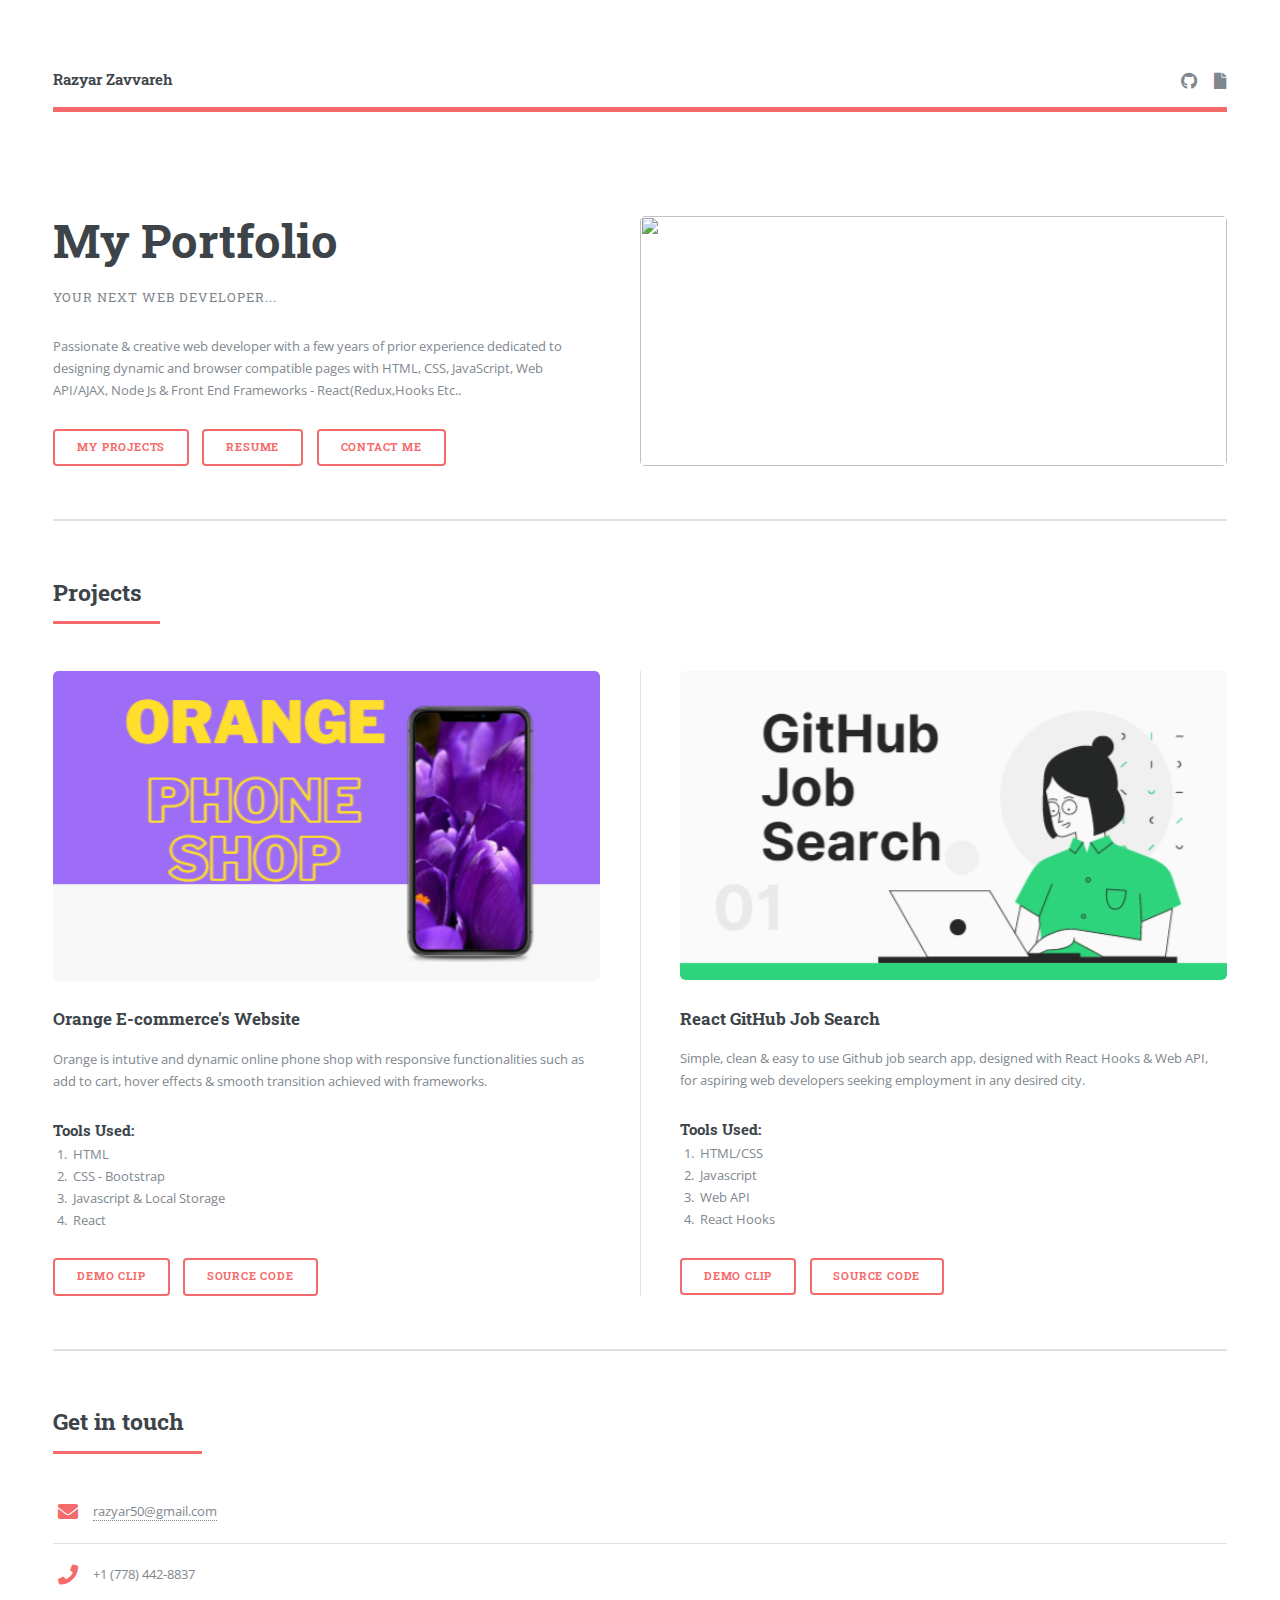
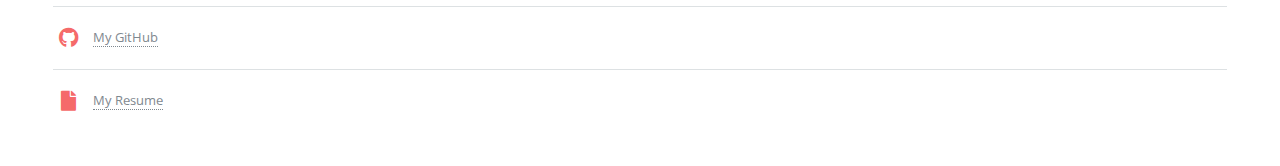
==== index.html @ b4cad807 "Add files via upload" ====
<!DOCTYPE HTML>
<!--
	Editorial by HTML5 UP
	html5up.net | @ajlkn
	Free for personal and commercial use under the CCA 3.0 license (html5up.net/license)
	<meta charset="utf-8" />
	<meta name="viewport" content="width=device-width, initial-scale=1, user-scalable=no" />
-->
<html>
<head>
  <title>My Portfolio</title>
  <link rel="stylesheet" href="assets/css/main.css" />
</head>
<body class="is-preload">
<!-- Wrapper -->
  <div id="wrapper">
<!-- Main -->
  <div id="main">
  <div class="inner">
<!-- Header -->
    <header id="header">
	<a href="index.html" class="logo"><strong>Razyar Zavvareh</strong></a>
	  <ul class="icons">
	    <li><a href="https://github.com/razyarz?tab=repositories" class="icon brands fa-github"><span class="label">GitHub</span></a></li>
	     <li><a href="#" class="icon solid fa-file"><span class="label">GitHub</span></a></li>
	  </ul>
	</header>
<!-- Banner -->
<section id="banner">
  <div class="content">
    <header>
	<h1>My Portfolio</h1>
	<p>Your Next Web Developer...</p>
	</header>
	<p>Passionate & creative web developer with a few years of prior experience dedicated to designing dynamic and browser compatible pages with HTML, CSS, JavaScript, Web API/AJAX, Node Js & Front End Frameworks - React(Redux,Hooks Etc..</p>
	<ul class="actions">
	  <li><a href="#myprojects" class="button big">My Projects</a>
	  <li><a href="#" class="button big">Resume</a>
	  </li>
	  <li><a href="#contactme" class="button big">Contact Me</a>
	</ul>
	</div>
	  <span class="image object">
		<img src="https://images.unsplash.com/photo-1585247226801-bc613c441316?ixid=MXwxMjA3fDB8MHxzZWFyY2h8MTJ8fHdlYiUyMGRldmVsb3BtZW50fGVufDB8fDB8&ixlib=rb-1.2.1&auto=format&fit=crop&w=800&q=60" alt="" />
	  </span>
</section>

<!-- Section -->
<section>
  <header class="major">
    <h2 id="myprojects">Projects</h2>
  </header>
  <div class="posts">

	 <article>
		<a href="#" class="image"><img src="images/ea.png" alt="" /></a>
		<h3>Orange E-commerce's Website</h3>
	  <p>Orange is intutive and dynamic online phone shop with responsive functionalities such as add to cart, hover effects & smooth transition achieved with frameworks.</p>
	  <h4 class="toolH4">Tools Used:</h4>
	  <ol class="toolsused">
	  	<li>HTML</li>
	  	<li>CSS - Bootstrap</li>
	  	<li>Javascript & Local Storage</li>
	  	<li>React</li>
	  </ol>
	  <ul class="actions">
	    <li><a href="video1.html" class="button">Demo Clip</a></li>
	     <li><a href="https://github.com/razyarz/Orange-Phone-Shop.git" class="button">Source Code</a></li>
	  </ul>

      </article>	
    <article>
	  <a href="#" class="image"><img src="images/sct.png" alt="" /></a>
	  <h3>React GitHub Job Search</h3>
	  <p>Simple, clean & easy to use Github job search app, designed with React Hooks & Web API, for aspiring web developers seeking employment in any desired city.</p>
	  <h4 class="toolH4">Tools Used:</h4>
	  <ol class="toolsused">
	  	<li>HTML/CSS</li>
	  	<li>Javascript</li>
	  	<li>Web API</li>
	  	<li>React Hooks</li>

	  </ol>
	  <ul class="actions">
	    <li><a href="video2.html" class="button">Demo Clip</a></li>
	    <li><a href="https://github.com/razyarz/React-Job-Search.git" class="button">Source Code</a></li>
	    
	  </ul>
   </article>
                 
	  </div>
</section>

	    		<!-- Section -->
<section>
  <header class="major">
    <h2>Get in touch</h2>
  </header>
  <ul id="contactme" class="contact">
    <li class="icon solid fa-envelope"><a href="#">razyar50@gmail.com</a></li>
   <li class="icon solid fa-phone">+1 (778) 442-8837
   <li class="icon brands fa-github"><a href="https://github.com/razyarz?tab=repositories">My GitHub</a></li>
   <li class="icon solid fa-file"><a href="#">My Resume</a></li>

  </ul>
</section>

  </div>
</div>


<!-- Scripts -->
<script src="assets/js/jquery.min.js"></script>
<script src="assets/js/browser.min.js"></script>
<script src="assets/js/breakpoints.min.js"></script>
<script src="assets/js/util.js"></script>
<script src="assets/js/main.js"></script>

  </body>
</html>
---- assets/css/main.css ----
@import url(fontawesome-all.min.css);
@import url("https://fonts.googleapis.com/css?family=Open+Sans:400,600,400italic,600italic|Roboto+Slab:400,700");
/*
	Editorial by HTML5 UP
	html5up.net | @ajlkn
	Free for personal and commercial use under the CCA 3.0 license (html5up.net/license)
*/
html, body, div, span, applet, object,
iframe, h1, h2, h3, h4, h5, h6, p, blockquote,
pre, a, abbr, acronym, address, big, cite,
code, del, dfn, em, img, ins, kbd, q, s, samp,
small, strike, strong, sub, sup, tt, var, b,
u, i, center, dl, dt, dd, ol, ul, li, fieldset,
form, label, legend, table, caption, tbody,
tfoot, thead, tr, th, td, article, aside,
canvas, details, embed, figure, figcaption,
footer, header, hgroup, menu, nav, output, ruby,
section, summary, time, mark, audio, video {
  margin: 0;
  padding: 0;
  border: 0;
  font-size: 100%;
  font: inherit;
  vertical-align: baseline; }

article, aside, details, figcaption, figure,
footer, header, hgroup, menu, nav, section {
  display: block; }

body {
  line-height: 1; }

ol, ul {
  list-style: none; }

blockquote, q {
  quotes: none; }
  blockquote:before, blockquote:after, q:before, q:after {
    content: '';
    content: none; }

table {
  border-collapse: collapse;
  border-spacing: 0; }

body {
  -webkit-text-size-adjust: none; }

mark {
  background-color: transparent;
  color: inherit; }

input::-moz-focus-inner {
  border: 0;
  padding: 0; }

input, select, textarea {
  -moz-appearance: none;
  -webkit-appearance: none;
  -ms-appearance: none;
  appearance: none; }

/* Basic */
@-ms-viewport {
  width: device-width; }

body {
  -ms-overflow-style: scrollbar; }

@media screen and (max-width: 480px) {
  html, body {
    min-width: 320px; } }

html {
  box-sizing: border-box; }

*, *:before, *:after {
  box-sizing: inherit; }

body {
  background: #ffffff; }
  body.is-preload *, body.is-preload *:before, body.is-preload *:after, body.is-resizing *, body.is-resizing *:before, body.is-resizing *:after {
    -moz-animation: none !important;
    -webkit-animation: none !important;
    -ms-animation: none !important;
    animation: none !important;
    -moz-transition: none !important;
    -webkit-transition: none !important;
    -ms-transition: none !important;
    transition: none !important; }

/* Type */
body, input, select, textarea {
  color: #7f888f;
  font-family: "Open Sans", sans-serif;
  font-size: 13pt;
  font-weight: 400;
  line-height: 1.65; }
  @media screen and (max-width: 1680px) {
    body, input, select, textarea {
      font-size: 11pt; } }
  @media screen and (max-width: 1280px) {
    body, input, select, textarea {
      font-size: 10pt; } }
  @media screen and (max-width: 360px) {
    body, input, select, textarea {
      font-size: 9pt; } }

a {
  -moz-transition: color 0.2s ease-in-out, border-bottom-color 0.2s ease-in-out;
  -webkit-transition: color 0.2s ease-in-out, border-bottom-color 0.2s ease-in-out;
  -ms-transition: color 0.2s ease-in-out, border-bottom-color 0.2s ease-in-out;
  transition: color 0.2s ease-in-out, border-bottom-color 0.2s ease-in-out;
  border-bottom: dotted 1px;
  color: #f56a6a;
  text-decoration: none; }
  a:hover {
    border-bottom-color: #f56a6a;
    color: #f56a6a !important; }
    a:hover strong {
      color: inherit; }

strong, b {
  color: #3d4449;
  font-weight: 600; }

em, i {
  font-style: italic; }

p {
  margin: 0 0 2em 0; }

h1, h2, h3, h4, h5, h6 {
  color: #3d4449;
  font-family: "Roboto Slab", serif;
  font-weight: 700;
  line-height: 1.5;
  margin: 0 0 1em 0; }
  h1 a, h2 a, h3 a, h4 a, h5 a, h6 a {
    color: inherit;
    text-decoration: none;
    border-bottom: 0; }

h1 {
  font-size: 4em;
  margin: 0 0 0.5em 0;
  line-height: 1.3; }

h2 {
  font-size: 1.75em; }

h3 {
  font-size: 1.25em; }

h4 {
  font-size: 1.1em; }

h5 {
  font-size: 0.9em; }

h6 {
  font-size: 0.7em; }

@media screen and (max-width: 1680px) {
  h1 {
    font-size: 3.5em; } }

@media screen and (max-width: 980px) {
  h1 {
    font-size: 3.25em; } }

@media screen and (max-width: 736px) {
  h1 {
    font-size: 2em;
    line-height: 1.4; }
  h2 {
    font-size: 1.5em; } }

sub {
  font-size: 0.8em;
  position: relative;
  top: 0.5em; }

sup {
  font-size: 0.8em;
  position: relative;
  top: -0.5em; }

blockquote {
  border-left: solid 3px rgba(210, 215, 217, 0.75);
  font-style: italic;
  margin: 0 0 2em 0;
  padding: 0.5em 0 0.5em 2em; }

code {
  background: rgba(230, 235, 237, 0.25);
  border-radius: 0.375em;
  border: solid 1px rgba(210, 215, 217, 0.75);
  font-family: "Courier New", monospace;
  font-size: 0.9em;
  margin: 0 0.25em;
  padding: 0.25em 0.65em; }

pre {
  -webkit-overflow-scrolling: touch;
  font-family: "Courier New", monospace;
  font-size: 0.9em;
  margin: 0 0 2em 0; }
  pre code {
    display: block;
    line-height: 1.75;
    padding: 1em 1.5em;
    overflow-x: auto; }

hr {
  border: 0;
  border-bottom: solid 1px rgba(210, 215, 217, 0.75);
  margin: 2em 0; }
  hr.major {
    margin: 3em 0; }

.align-left {
  text-align: left; }

.align-center {
  text-align: center; }

.align-right {
  text-align: right; }

/* Row */
.row {
  display: flex;
  flex-wrap: wrap;
  box-sizing: border-box;
  align-items: stretch; }
  .row > * {
    box-sizing: border-box; }
  .row.gtr-uniform > * > :last-child {
    margin-bottom: 0; }
  .row.aln-left {
    justify-content: flex-start; }
  .row.aln-center {
    justify-content: center; }
  .row.aln-right {
    justify-content: flex-end; }
  .row.aln-top {
    align-items: flex-start; }
  .row.aln-middle {
    align-items: center; }
  .row.aln-bottom {
    align-items: flex-end; }
  .row > .imp {
    order: -1; }
  .row > .col-1 {
    width: 8.33333%; }
  .row > .off-1 {
    margin-left: 8.33333%; }
  .row > .col-2 {
    width: 16.66667%; }
  .row > .off-2 {
    margin-left: 16.66667%; }
  .row > .col-3 {
    width: 25%; }
  .row > .off-3 {
    margin-left: 25%; }
  .row > .col-4 {
    width: 33.33333%; }
  .row > .off-4 {
    margin-left: 33.33333%; }
  .row > .col-5 {
    width: 41.66667%; }
  .row > .off-5 {
    margin-left: 41.66667%; }
  .row > .col-6 {
    width: 50%; }
  .row > .off-6 {
    margin-left: 50%; }
  .row > .col-7 {
    width: 58.33333%; }
  .row > .off-7 {
    margin-left: 58.33333%; }
  .row > .col-8 {
    width: 66.66667%; }
  .row > .off-8 {
    margin-left: 66.66667%; }
  .row > .col-9 {
    width: 75%; }
  .row > .off-9 {
    margin-left: 75%; }
  .row > .col-10 {
    width: 83.33333%; }
  .row > .off-10 {
    margin-left: 83.33333%; }
  .row > .col-11 {
    width: 91.66667%; }
  .row > .off-11 {
    margin-left: 91.66667%; }
  .row > .col-12 {
    width: 100%; }
  .row > .off-12 {
    margin-left: 100%; }
  .row.gtr-0 {
    margin-top: 0;
    margin-left: 0em; }
    .row.gtr-0 > * {
      padding: 0 0 0 0em; }
    .row.gtr-0.gtr-uniform {
      margin-top: 0em; }
      .row.gtr-0.gtr-uniform > * {
        padding-top: 0em; }
  .row.gtr-25 {
    margin-top: 0;
    margin-left: -0.375em; }
    .row.gtr-25 > * {
      padding: 0 0 0 0.375em; }
    .row.gtr-25.gtr-uniform {
      margin-top: -0.375em; }
      .row.gtr-25.gtr-uniform > * {
        padding-top: 0.375em; }
  .row.gtr-50 {
    margin-top: 0;
    margin-left: -0.75em; }
    .row.gtr-50 > * {
      padding: 0 0 0 0.75em; }
    .row.gtr-50.gtr-uniform {
      margin-top: -0.75em; }
      .row.gtr-50.gtr-uniform > * {
        padding-top: 0.75em; }
  .row {
    margin-top: 0;
    margin-left: -1.5em; }
    .row > * {
      padding: 0 0 0 1.5em; }
    .row.gtr-uniform {
      margin-top: -1.5em; }
      .row.gtr-uniform > * {
        padding-top: 1.5em; }
  .row.gtr-150 {
    margin-top: 0;
    margin-left: -2.25em; }
    .row.gtr-150 > * {
      padding: 0 0 0 2.25em; }
    .row.gtr-150.gtr-uniform {
      margin-top: -2.25em; }
      .row.gtr-150.gtr-uniform > * {
        padding-top: 2.25em; }
  .row.gtr-200 {
    margin-top: 0;
    margin-left: -3em; }
    .row.gtr-200 > * {
      padding: 0 0 0 3em; }
    .row.gtr-200.gtr-uniform {
      margin-top: -3em; }
      .row.gtr-200.gtr-uniform > * {
        padding-top: 3em; }
  @media screen and (max-width: 1680px) {
    .row {
      display: flex;
      flex-wrap: wrap;
      box-sizing: border-box;
      align-items: stretch; }
      .row > * {
        box-sizing: border-box; }
      .row.gtr-uniform > * > :last-child {
        margin-bottom: 0; }
      .row.aln-left {
        justify-content: flex-start; }
      .row.aln-center {
        justify-content: center; }
      .row.aln-right {
        justify-content: flex-end; }
      .row.aln-top {
        align-items: flex-start; }
      .row.aln-middle {
        align-items: center; }
      .row.aln-bottom {
        align-items: flex-end; }
      .row > .imp-xlarge {
        order: -1; }
      .row > .col-1-xlarge {
        width: 8.33333%; }
      .row > .off-1-xlarge {
        margin-left: 8.33333%; }
      .row > .col-2-xlarge {
        width: 16.66667%; }
      .row > .off-2-xlarge {
        margin-left: 16.66667%; }
      .row > .col-3-xlarge {
        width: 25%; }
      .row > .off-3-xlarge {
        margin-left: 25%; }
      .row > .col-4-xlarge {
        width: 33.33333%; }
      .row > .off-4-xlarge {
        margin-left: 33.33333%; }
      .row > .col-5-xlarge {
        width: 41.66667%; }
      .row > .off-5-xlarge {
        margin-left: 41.66667%; }
      .row > .col-6-xlarge {
        width: 50%; }
      .row > .off-6-xlarge {
        margin-left: 50%; }
      .row > .col-7-xlarge {
        width: 58.33333%; }
      .row > .off-7-xlarge {
        margin-left: 58.33333%; }
      .row > .col-8-xlarge {
        width: 66.66667%; }
      .row > .off-8-xlarge {
        margin-left: 66.66667%; }
      .row > .col-9-xlarge {
        width: 75%; }
      .row > .off-9-xlarge {
        margin-left: 75%; }
      .row > .col-10-xlarge {
        width: 83.33333%; }
      .row > .off-10-xlarge {
        margin-left: 83.33333%; }
      .row > .col-11-xlarge {
        width: 91.66667%; }
      .row > .off-11-xlarge {
        margin-left: 91.66667%; }
      .row > .col-12-xlarge {
        width: 100%; }
      .row > .off-12-xlarge {
        margin-left: 100%; }
      .row.gtr-0 {
        margin-top: 0;
        margin-left: 0em; }
        .row.gtr-0 > * {
          padding: 0 0 0 0em; }
        .row.gtr-0.gtr-uniform {
          margin-top: 0em; }
          .row.gtr-0.gtr-uniform > * {
            padding-top: 0em; }
      .row.gtr-25 {
        margin-top: 0;
        margin-left: -0.375em; }
        .row.gtr-25 > * {
          padding: 0 0 0 0.375em; }
        .row.gtr-25.gtr-uniform {
          margin-top: -0.375em; }
          .row.gtr-25.gtr-uniform > * {
            padding-top: 0.375em; }
      .row.gtr-50 {
        margin-top: 0;
        margin-left: -0.75em; }
        .row.gtr-50 > * {
          padding: 0 0 0 0.75em; }
        .row.gtr-50.gtr-uniform {
          margin-top: -0.75em; }
          .row.gtr-50.gtr-uniform > * {
            padding-top: 0.75em; }
      .row {
        margin-top: 0;
        margin-left: -1.5em; }
        .row > * {
          padding: 0 0 0 1.5em; }
        .row.gtr-uniform {
          margin-top: -1.5em; }
          .row.gtr-uniform > * {
            padding-top: 1.5em; }
      .row.gtr-150 {
        margin-top: 0;
        margin-left: -2.25em; }
        .row.gtr-150 > * {
          padding: 0 0 0 2.25em; }
        .row.gtr-150.gtr-uniform {
          margin-top: -2.25em; }
          .row.gtr-150.gtr-uniform > * {
            padding-top: 2.25em; }
      .row.gtr-200 {
        margin-top: 0;
        margin-left: -3em; }
        .row.gtr-200 > * {
          padding: 0 0 0 3em; }
        .row.gtr-200.gtr-uniform {
          margin-top: -3em; }
          .row.gtr-200.gtr-uniform > * {
            padding-top: 3em; } }
  @media screen and (max-width: 1280px) {
    .row {
      display: flex;
      flex-wrap: wrap;
      box-sizing: border-box;
      align-items: stretch; }
      .row > * {
        box-sizing: border-box; }
      .row.gtr-uniform > * > :last-child {
        margin-bottom: 0; }
      .row.aln-left {
        justify-content: flex-start; }
      .row.aln-center {
        justify-content: center; }
      .row.aln-right {
        justify-content: flex-end; }
      .row.aln-top {
        align-items: flex-start; }
      .row.aln-middle {
        align-items: center; }
      .row.aln-bottom {
        align-items: flex-end; }
      .row > .imp-large {
        order: -1; }
      .row > .col-1-large {
        width: 8.33333%; }
      .row > .off-1-large {
        margin-left: 8.33333%; }
      .row > .col-2-large {
        width: 16.66667%; }
      .row > .off-2-large {
        margin-left: 16.66667%; }
      .row > .col-3-large {
        width: 25%; }
      .row > .off-3-large {
        margin-left: 25%; }
      .row > .col-4-large {
        width: 33.33333%; }
      .row > .off-4-large {
        margin-left: 33.33333%; }
      .row > .col-5-large {
        width: 41.66667%; }
      .row > .off-5-large {
        margin-left: 41.66667%; }
      .row > .col-6-large {
        width: 50%; }
      .row > .off-6-large {
        margin-left: 50%; }
      .row > .col-7-large {
        width: 58.33333%; }
      .row > .off-7-large {
        margin-left: 58.33333%; }
      .row > .col-8-large {
        width: 66.66667%; }
      .row > .off-8-large {
        margin-left: 66.66667%; }
      .row > .col-9-large {
        width: 75%; }
      .row > .off-9-large {
        margin-left: 75%; }
      .row > .col-10-large {
        width: 83.33333%; }
      .row > .off-10-large {
        margin-left: 83.33333%; }
      .row > .col-11-large {
        width: 91.66667%; }
      .row > .off-11-large {
        margin-left: 91.66667%; }
      .row > .col-12-large {
        width: 100%; }
      .row > .off-12-large {
        margin-left: 100%; }
      .row.gtr-0 {
        margin-top: 0;
        margin-left: 0em; }
        .row.gtr-0 > * {
          padding: 0 0 0 0em; }
        .row.gtr-0.gtr-uniform {
          margin-top: 0em; }
          .row.gtr-0.gtr-uniform > * {
            padding-top: 0em; }
      .row.gtr-25 {
        margin-top: 0;
        margin-left: -0.375em; }
        .row.gtr-25 > * {
          padding: 0 0 0 0.375em; }
        .row.gtr-25.gtr-uniform {
          margin-top: -0.375em; }
          .row.gtr-25.gtr-uniform > * {
            padding-top: 0.375em; }
      .row.gtr-50 {
        margin-top: 0;
        margin-left: -0.75em; }
        .row.gtr-50 > * {
          padding: 0 0 0 0.75em; }
        .row.gtr-50.gtr-uniform {
          margin-top: -0.75em; }
          .row.gtr-50.gtr-uniform > * {
            padding-top: 0.75em; }
      .row {
        margin-top: 0;
        margin-left: -1.5em; }
        .row > * {
          padding: 0 0 0 1.5em; }
        .row.gtr-uniform {
          margin-top: -1.5em; }
          .row.gtr-uniform > * {
            padding-top: 1.5em; }
      .row.gtr-150 {
        margin-top: 0;
        margin-left: -2.25em; }
        .row.gtr-150 > * {
          padding: 0 0 0 2.25em; }
        .row.gtr-150.gtr-uniform {
          margin-top: -2.25em; }
          .row.gtr-150.gtr-uniform > * {
            padding-top: 2.25em; }
      .row.gtr-200 {
        margin-top: 0;
        margin-left: -3em; }
        .row.gtr-200 > * {
          padding: 0 0 0 3em; }
        .row.gtr-200.gtr-uniform {
          margin-top: -3em; }
          .row.gtr-200.gtr-uniform > * {
            padding-top: 3em; } }
  @media screen and (max-width: 980px) {
    .row {
      display: flex;
      flex-wrap: wrap;
      box-sizing: border-box;
      align-items: stretch; }
      .row > * {
        box-sizing: border-box; }
      .row.gtr-uniform > * > :last-child {
        margin-bottom: 0; }
      .row.aln-left {
        justify-content: flex-start; }
      .row.aln-center {
        justify-content: center; }
      .row.aln-right {
        justify-content: flex-end; }
      .row.aln-top {
        align-items: flex-start; }
      .row.aln-middle {
        align-items: center; }
      .row.aln-bottom {
        align-items: flex-end; }
      .row > .imp-medium {
        order: -1; }
      .row > .col-1-medium {
        width: 8.33333%; }
      .row > .off-1-medium {
        margin-left: 8.33333%; }
      .row > .col-2-medium {
        width: 16.66667%; }
      .row > .off-2-medium {
        margin-left: 16.66667%; }
      .row > .col-3-medium {
        width: 25%; }
      .row > .off-3-medium {
        margin-left: 25%; }
      .row > .col-4-medium {
        width: 33.33333%; }
      .row > .off-4-medium {
        margin-left: 33.33333%; }
      .row > .col-5-medium {
        width: 41.66667%; }
      .row > .off-5-medium {
        margin-left: 41.66667%; }
      .row > .col-6-medium {
        width: 50%; }
      .row > .off-6-medium {
        margin-left: 50%; }
      .row > .col-7-medium {
        width: 58.33333%; }
      .row > .off-7-medium {
        margin-left: 58.33333%; }
      .row > .col-8-medium {
        width: 66.66667%; }
      .row > .off-8-medium {
        margin-left: 66.66667%; }
      .row > .col-9-medium {
        width: 75%; }
      .row > .off-9-medium {
        margin-left: 75%; }
      .row > .col-10-medium {
        width: 83.33333%; }
      .row > .off-10-medium {
        margin-left: 83.33333%; }
      .row > .col-11-medium {
        width: 91.66667%; }
      .row > .off-11-medium {
        margin-left: 91.66667%; }
      .row > .col-12-medium {
        width: 100%; }
      .row > .off-12-medium {
        margin-left: 100%; }
      .row.gtr-0 {
        margin-top: 0;
        margin-left: 0em; }
        .row.gtr-0 > * {
          padding: 0 0 0 0em; }
        .row.gtr-0.gtr-uniform {
          margin-top: 0em; }
          .row.gtr-0.gtr-uniform > * {
            padding-top: 0em; }
      .row.gtr-25 {
        margin-top: 0;
        margin-left: -0.375em; }
        .row.gtr-25 > * {
          padding: 0 0 0 0.375em; }
        .row.gtr-25.gtr-uniform {
          margin-top: -0.375em; }
          .row.gtr-25.gtr-uniform > * {
            padding-top: 0.375em; }
      .row.gtr-50 {
        margin-top: 0;
        margin-left: -0.75em; }
        .row.gtr-50 > * {
          padding: 0 0 0 0.75em; }
        .row.gtr-50.gtr-uniform {
          margin-top: -0.75em; }
          .row.gtr-50.gtr-uniform > * {
            padding-top: 0.75em; }
      .row {
        margin-top: 0;
        margin-left: -1.5em; }
        .row > * {
          padding: 0 0 0 1.5em; }
        .row.gtr-uniform {
          margin-top: -1.5em; }
          .row.gtr-uniform > * {
            padding-top: 1.5em; }
      .row.gtr-150 {
        margin-top: 0;
        margin-left: -2.25em; }
        .row.gtr-150 > * {
          padding: 0 0 0 2.25em; }
        .row.gtr-150.gtr-uniform {
          margin-top: -2.25em; }
          .row.gtr-150.gtr-uniform > * {
            padding-top: 2.25em; }
      .row.gtr-200 {
        margin-top: 0;
        margin-left: -3em; }
        .row.gtr-200 > * {
          padding: 0 0 0 3em; }
        .row.gtr-200.gtr-uniform {
          margin-top: -3em; }
          .row.gtr-200.gtr-uniform > * {
            padding-top: 3em; } }
  @media screen and (max-width: 736px) {
    .row {
      display: flex;
      flex-wrap: wrap;
      box-sizing: border-box;
      align-items: stretch; }
      .row > * {
        box-sizing: border-box; }
      .row.gtr-uniform > * > :last-child {
        margin-bottom: 0; }
      .row.aln-left {
        justify-content: flex-start; }
      .row.aln-center {
        justify-content: center; }
      .row.aln-right {
        justify-content: flex-end; }
      .row.aln-top {
        align-items: flex-start; }
      .row.aln-middle {
        align-items: center; }
      .row.aln-bottom {
        align-items: flex-end; }
      .row > .imp-small {
        order: -1; }
      .row > .col-1-small {
        width: 8.33333%; }
      .row > .off-1-small {
        margin-left: 8.33333%; }
      .row > .col-2-small {
        width: 16.66667%; }
      .row > .off-2-small {
        margin-left: 16.66667%; }
      .row > .col-3-small {
        width: 25%; }
      .row > .off-3-small {
        margin-left: 25%; }
      .row > .col-4-small {
        width: 33.33333%; }
      .row > .off-4-small {
        margin-left: 33.33333%; }
      .row > .col-5-small {
        width: 41.66667%; }
      .row > .off-5-small {
        margin-left: 41.66667%; }
      .row > .col-6-small {
        width: 50%; }
      .row > .off-6-small {
        margin-left: 50%; }
      .row > .col-7-small {
        width: 58.33333%; }
      .row > .off-7-small {
        margin-left: 58.33333%; }
      .row > .col-8-small {
        width: 66.66667%; }
      .row > .off-8-small {
        margin-left: 66.66667%; }
      .row > .col-9-small {
        width: 75%; }
      .row > .off-9-small {
        margin-left: 75%; }
      .row > .col-10-small {
        width: 83.33333%; }
      .row > .off-10-small {
        margin-left: 83.33333%; }
      .row > .col-11-small {
        width: 91.66667%; }
      .row > .off-11-small {
        margin-left: 91.66667%; }
      .row > .col-12-small {
        width: 100%; }
      .row > .off-12-small {
        margin-left: 100%; }
      .row.gtr-0 {
        margin-top: 0;
        margin-left: 0em; }
        .row.gtr-0 > * {
          padding: 0 0 0 0em; }
        .row.gtr-0.gtr-uniform {
          margin-top: 0em; }
          .row.gtr-0.gtr-uniform > * {
            padding-top: 0em; }
      .row.gtr-25 {
        margin-top: 0;
        margin-left: -0.375em; }
        .row.gtr-25 > * {
          padding: 0 0 0 0.375em; }
        .row.gtr-25.gtr-uniform {
          margin-top: -0.375em; }
          .row.gtr-25.gtr-uniform > * {
            padding-top: 0.375em; }
      .row.gtr-50 {
        margin-top: 0;
        margin-left: -0.75em; }
        .row.gtr-50 > * {
          padding: 0 0 0 0.75em; }
        .row.gtr-50.gtr-uniform {
          margin-top: -0.75em; }
          .row.gtr-50.gtr-uniform > * {
            padding-top: 0.75em; }
      .row {
        margin-top: 0;
        margin-left: -1.5em; }
        .row > * {
          padding: 0 0 0 1.5em; }
        .row.gtr-uniform {
          margin-top: -1.5em; }
          .row.gtr-uniform > * {
            padding-top: 1.5em; }
      .row.gtr-150 {
        margin-top: 0;
        margin-left: -2.25em; }
        .row.gtr-150 > * {
          padding: 0 0 0 2.25em; }
        .row.gtr-150.gtr-uniform {
          margin-top: -2.25em; }
          .row.gtr-150.gtr-uniform > * {
            padding-top: 2.25em; }
      .row.gtr-200 {
        margin-top: 0;
        margin-left: -3em; }
        .row.gtr-200 > * {
          padding: 0 0 0 3em; }
        .row.gtr-200.gtr-uniform {
          margin-top: -3em; }
          .row.gtr-200.gtr-uniform > * {
            padding-top: 3em; } }
  @media screen and (max-width: 480px) {
    .row {
      display: flex;
      flex-wrap: wrap;
      box-sizing: border-box;
      align-items: stretch; }
      .row > * {
        box-sizing: border-box; }
      .row.gtr-uniform > * > :last-child {
        margin-bottom: 0; }
      .row.aln-left {
        justify-content: flex-start; }
      .row.aln-center {
        justify-content: center; }
      .row.aln-right {
        justify-content: flex-end; }
      .row.aln-top {
        align-items: flex-start; }
      .row.aln-middle {
        align-items: center; }
      .row.aln-bottom {
        align-items: flex-end; }
      .row > .imp-xsmall {
        order: -1; }
      .row > .col-1-xsmall {
        width: 8.33333%; }
      .row > .off-1-xsmall {
        margin-left: 8.33333%; }
      .row > .col-2-xsmall {
        width: 16.66667%; }
      .row > .off-2-xsmall {
        margin-left: 16.66667%; }
      .row > .col-3-xsmall {
        width: 25%; }
      .row > .off-3-xsmall {
        margin-left: 25%; }
      .row > .col-4-xsmall {
        width: 33.33333%; }
      .row > .off-4-xsmall {
        margin-left: 33.33333%; }
      .row > .col-5-xsmall {
        width: 41.66667%; }
      .row > .off-5-xsmall {
        margin-left: 41.66667%; }
      .row > .col-6-xsmall {
        width: 50%; }
      .row > .off-6-xsmall {
        margin-left: 50%; }
      .row > .col-7-xsmall {
        width: 58.33333%; }
      .row > .off-7-xsmall {
        margin-left: 58.33333%; }
      .row > .col-8-xsmall {
        width: 66.66667%; }
      .row > .off-8-xsmall {
        margin-left: 66.66667%; }
      .row > .col-9-xsmall {
        width: 75%; }
      .row > .off-9-xsmall {
        margin-left: 75%; }
      .row > .col-10-xsmall {
        width: 83.33333%; }
      .row > .off-10-xsmall {
        margin-left: 83.33333%; }
      .row > .col-11-xsmall {
        width: 91.66667%; }
      .row > .off-11-xsmall {
        margin-left: 91.66667%; }
      .row > .col-12-xsmall {
        width: 100%; }
      .row > .off-12-xsmall {
        margin-left: 100%; }
      .row.gtr-0 {
        margin-top: 0;
        margin-left: 0em; }
        .row.gtr-0 > * {
          padding: 0 0 0 0em; }
        .row.gtr-0.gtr-uniform {
          margin-top: 0em; }
          .row.gtr-0.gtr-uniform > * {
            padding-top: 0em; }
      .row.gtr-25 {
        margin-top: 0;
        margin-left: -0.375em; }
        .row.gtr-25 > * {
          padding: 0 0 0 0.375em; }
        .row.gtr-25.gtr-uniform {
          margin-top: -0.375em; }
          .row.gtr-25.gtr-uniform > * {
            padding-top: 0.375em; }
      .row.gtr-50 {
        margin-top: 0;
        margin-left: -0.75em; }
        .row.gtr-50 > * {
          padding: 0 0 0 0.75em; }
        .row.gtr-50.gtr-uniform {
          margin-top: -0.75em; }
          .row.gtr-50.gtr-uniform > * {
            padding-top: 0.75em; }
      .row {
        margin-top: 0;
        margin-left: -1.5em; }
        .row > * {
          padding: 0 0 0 1.5em; }
        .row.gtr-uniform {
          margin-top: -1.5em; }
          .row.gtr-uniform > * {
            padding-top: 1.5em; }
      .row.gtr-150 {
        margin-top: 0;
        margin-left: -2.25em; }
        .row.gtr-150 > * {
          padding: 0 0 0 2.25em; }
        .row.gtr-150.gtr-uniform {
          margin-top: -2.25em; }
          .row.gtr-150.gtr-uniform > * {
            padding-top: 2.25em; }
      .row.gtr-200 {
        margin-top: 0;
        margin-left: -3em; }
        .row.gtr-200 > * {
          padding: 0 0 0 3em; }
        .row.gtr-200.gtr-uniform {
          margin-top: -3em; }
          .row.gtr-200.gtr-uniform > * {
            padding-top: 3em; } }

/* Section/Article */
section.special, article.special {
  text-align: center; }

header p {
  font-family: "Roboto Slab", serif;
  font-size: 1em;
  font-weight: 400;
  letter-spacing: 0.075em;
  margin-top: -0.5em;
  text-transform: uppercase; }

header.major > :last-child {
  border-bottom: solid 3px #f56a6a;
  display: inline-block;
  margin: 0 0 2em 0;
  padding: 0 0.75em 0.5em 0; }

header.main > :last-child {
  margin: 0 0 1em 0; }

/* Form */
form {
  margin: 0 0 2em 0; }

label {
  color: #3d4449;
  display: block;
  font-size: 0.9em;
  font-weight: 600;
  margin: 0 0 1em 0; }

input[type="text"],
input[type="password"],
input[type="email"],
input[type="tel"],
input[type="search"],
input[type="url"],
select,
textarea {
  -moz-appearance: none;
  -webkit-appearance: none;
  -ms-appearance: none;
  appearance: none;
  background: #ffffff;
  border-radius: 0.375em;
  border: none;
  border: solid 1px rgba(210, 215, 217, 0.75);
  color: inherit;
  display: block;
  outline: 0;
  padding: 0 1em;
  text-decoration: none;
  width: 100%; }
  input[type="text"]:invalid,
  input[type="password"]:invalid,
  input[type="email"]:invalid,
  input[type="tel"]:invalid,
  input[type="search"]:invalid,
  input[type="url"]:invalid,
  select:invalid,
  textarea:invalid {
    box-shadow: none; }
  input[type="text"]:focus,
  input[type="password"]:focus,
  input[type="email"]:focus,
  input[type="tel"]:focus,
  input[type="search"]:focus,
  input[type="url"]:focus,
  select:focus,
  textarea:focus {
    border-color: #f56a6a;
    box-shadow: 0 0 0 1px #f56a6a; }

select {
  background-image: url("data:image/svg+xml;charset=utf8,%3Csvg xmlns='http://www.w3.org/2000/svg' width='40' height='40' preserveAspectRatio='none' viewBox='0 0 40 40'%3E%3Cpath d='M9.4,12.3l10.4,10.4l10.4-10.4c0.2-0.2,0.5-0.4,0.9-0.4c0.3,0,0.6,0.1,0.9,0.4l3.3,3.3c0.2,0.2,0.4,0.5,0.4,0.9 c0,0.4-0.1,0.6-0.4,0.9L20.7,31.9c-0.2,0.2-0.5,0.4-0.9,0.4c-0.3,0-0.6-0.1-0.9-0.4L4.3,17.3c-0.2-0.2-0.4-0.5-0.4-0.9 c0-0.4,0.1-0.6,0.4-0.9l3.3-3.3c0.2-0.2,0.5-0.4,0.9-0.4S9.1,12.1,9.4,12.3z' fill='rgba(210, 215, 217, 0.75)' /%3E%3C/svg%3E");
  background-size: 1.25em;
  background-repeat: no-repeat;
  background-position: calc(100% - 1em) center;
  height: 2.75em;
  padding-right: 2.75em;
  text-overflow: ellipsis; }
  select option {
    color: #3d4449;
    background: #ffffff; }
  select:focus::-ms-value {
    background-color: transparent; }
  select::-ms-expand {
    display: none; }

input[type="text"],
input[type="password"],
input[type="email"],
input[type="tel"],
input[type="search"],
input[type="url"],
select {
  height: 2.75em; }

textarea {
  padding: 0.75em 1em; }

input[type="checkbox"],
input[type="radio"] {
  -moz-appearance: none;
  -webkit-appearance: none;
  -ms-appearance: none;
  appearance: none;
  display: block;
  float: left;
  margin-right: -2em;
  opacity: 0;
  width: 1em;
  z-index: -1; }
  input[type="checkbox"] + label,
  input[type="radio"] + label {
    text-decoration: none;
    color: #7f888f;
    cursor: pointer;
    display: inline-block;
    font-size: 1em;
    font-weight: 400;
    padding-left: 2.4em;
    padding-right: 0.75em;
    position: relative; }
    input[type="checkbox"] + label:before,
    input[type="radio"] + label:before {
      -moz-osx-font-smoothing: grayscale;
      -webkit-font-smoothing: antialiased;
      display: inline-block;
      font-style: normal;
      font-variant: normal;
      text-rendering: auto;
      line-height: 1;
      text-transform: none !important;
      font-family: 'Font Awesome 5 Free';
      font-weight: 900; }
    input[type="checkbox"] + label:before,
    input[type="radio"] + label:before {
      background: #ffffff;
      border-radius: 0.375em;
      border: solid 1px rgba(210, 215, 217, 0.75);
      content: '';
      display: inline-block;
      font-size: 0.8em;
      height: 2.0625em;
      left: 0;
      line-height: 2.0625em;
      position: absolute;
      text-align: center;
      top: 0;
      width: 2.0625em; }
  input[type="checkbox"]:checked + label:before,
  input[type="radio"]:checked + label:before {
    background: #3d4449;
    border-color: #3d4449;
    color: #ffffff;
    content: '\f00c'; }
  input[type="checkbox"]:focus + label:before,
  input[type="radio"]:focus + label:before {
    border-color: #f56a6a;
    box-shadow: 0 0 0 1px #f56a6a; }

input[type="checkbox"] + label:before {
  border-radius: 0.375em; }

input[type="radio"] + label:before {
  border-radius: 100%; }

::-webkit-input-placeholder {
  color: #9fa3a6 !important;
  opacity: 1.0; }

:-moz-placeholder {
  color: #9fa3a6 !important;
  opacity: 1.0; }

::-moz-placeholder {
  color: #9fa3a6 !important;
  opacity: 1.0; }

:-ms-input-placeholder {
  color: #9fa3a6 !important;
  opacity: 1.0; }

/* Box */
.box {
  border-radius: 0.375em;
  border: solid 1px rgba(210, 215, 217, 0.75);
  margin-bottom: 2em;
  padding: 1.5em; }
  .box > :last-child,
  .box > :last-child > :last-child,
  .box > :last-child > :last-child > :last-child {
    margin-bottom: 0; }
  .box.alt {
    border: 0;
    border-radius: 0;
    padding: 0; }

/* Icon */
.icon {
  text-decoration: none;
  border-bottom: none;
  position: relative; }
  .icon:before {
    -moz-osx-font-smoothing: grayscale;
    -webkit-font-smoothing: antialiased;
    display: inline-block;
    font-style: normal;
    font-variant: normal;
    text-rendering: auto;
    line-height: 1;
    text-transform: none !important;
    font-family: 'Font Awesome 5 Free';
    font-weight: 400; }
  .icon > .label {
    display: none; }
  .icon:before {
    line-height: inherit; }
  .icon.solid:before {
    font-weight: 900; }
  .icon.brands:before {
    font-family: 'Font Awesome 5 Brands'; }
  .fab {
    size: 2em;
  }
/* Image */
.image {
  border-radius: 0.375em;
  border: 0;
  display: inline-block;
  position: relative; }
  .image img {
    border-radius: 0.375em;
    display: block; }
  .image.left, .image.right {
    max-width: 40%; }
    .image.left img, .image.right img {
      width: 100%; }
  .image.left {
    float: left;
    padding: 0 1.5em 1em 0;
    top: 0.25em; }
  .image.right {
    float: right;
    padding: 0 0 1em 1.5em;
    top: 0.25em; }
  .image.fit {
    display: block;
    margin: 0 0 2em 0;
    width: 100%; }
    .image.fit img {
      width: 100%; }
  .image.main {
    display: block;
    margin: 0 0 3em 0;
    width: 100%; }
    .image.main img {
      width: 100%; }

a.image {
  overflow: hidden; }
  a.image img {
    -moz-transition: -moz-transform 0.2s ease;
    -webkit-transition: -webkit-transform 0.2s ease;
    -ms-transition: -ms-transform 0.2s ease;
    transition: transform 0.2s ease; }
  a.image:hover img {
    -moz-transform: scale(1.075);
    -webkit-transform: scale(1.075);
    -ms-transform: scale(1.075);
    transform: scale(1.075); }

/* List */
ol {
  list-style: decimal;
  margin: 0 0 2em 0;
  padding-left: 1.25em; }
  ol li {
    padding-left: 0.25em; }

ul {
  list-style: disc;
  margin: 0 0 2em 0;
  padding-left: 1em; }
  ul li {
    padding-left: 0.5em; }
  ul.alt {
    list-style: none;
    padding-left: 0; }
    ul.alt li {
      border-top: solid 1px rgba(210, 215, 217, 0.75);
      padding: 0.5em 0; }
      ul.alt li:first-child {
        border-top: 0;
        padding-top: 0; }

dl {
  margin: 0 0 2em 0; }
  dl dt {
    display: block;
    font-weight: 600;
    margin: 0 0 1em 0; }
  dl dd {
    margin-left: 2em; }

/* Actions */
ul.actions {
  display: -moz-flex;
  display: -webkit-flex;
  display: -ms-flex;
  display: flex;
  cursor: default;
  list-style: none;
  margin-left: -1em;
  padding-left: 0; }
  ul.actions li {
    padding: 0 0 0 1em;
    vertical-align: middle; }
  ul.actions.special {
    -moz-justify-content: center;
    -webkit-justify-content: center;
    -ms-justify-content: center;
    justify-content: center;
    width: 100%;
    margin-left: 0; }
    ul.actions.special li:first-child {
      padding-left: 0; }
  ul.actions.stacked {
    -moz-flex-direction: column;
    -webkit-flex-direction: column;
    -ms-flex-direction: column;
    flex-direction: column;
    margin-left: 0; }
    ul.actions.stacked li {
      padding: 1.3em 0 0 0; }
      ul.actions.stacked li:first-child {
        padding-top: 0; }
  ul.actions.fit {
    width: calc(100% + 1em); }
    ul.actions.fit li {
      -moz-flex-grow: 1;
      -webkit-flex-grow: 1;
      -ms-flex-grow: 1;
      flex-grow: 1;
      -moz-flex-shrink: 1;
      -webkit-flex-shrink: 1;
      -ms-flex-shrink: 1;
      flex-shrink: 1;
      width: 100%; }
      ul.actions.fit li > * {
        width: 100%; }
    ul.actions.fit.stacked {
      width: 100%; }

/* Icons */
ul.icons {
  cursor: default;
  list-style: none;
  padding-left: 0; }
  ul.icons li {
    display: inline-block;
    padding: 0 1em 0 0; }
    ul.icons li:last-child {
      padding-right: 0; }
    ul.icons li .icon {
      color: inherit; }
      ul.icons li .icon:before {
        font-size: 1.25em; }

/* Contact */
ul.contact {
  list-style: none;
  padding: 0; }
  ul.contact li {
    text-decoration: none;
    border-top: solid 1px rgba(210, 215, 217, 0.75);
    margin: 1.5em 0 0 0;
    padding: 1.5em 0 0 3em;
    position: relative; }
    ul.contact li:before {
      -moz-osx-font-smoothing: grayscale;
      -webkit-font-smoothing: antialiased;
      display: inline-block;
      font-style: normal;
      font-variant: normal;
      text-rendering: auto;
      line-height: 1;
      text-transform: none !important;
      font-family: 'Font Awesome 5 Free';
      font-weight: 400; }
    ul.contact li:before {
      color: #f56a6a;
      display: inline-block;
      font-size: 1.5em;
      height: 1.125em;
      left: 0;
      line-height: 1.125em;
      position: absolute;
      text-align: center;
      top: 1em;
      width: 1.5em; }
    ul.contact li:first-child {
      border-top: 0;
      margin-top: 0;
      padding-top: 0; }
      ul.contact li:first-child:before {
        top: 0; }
    ul.contact li a {
      color: inherit; }

/* Pagination */
ul.pagination {
  cursor: default;
  list-style: none;
  padding-left: 0; }
  ul.pagination li {
    display: inline-block;
    padding-left: 0;
    vertical-align: middle; }
    ul.pagination li > .page {
      -moz-transition: background-color 0.2s ease-in-out, color 0.2s ease-in-out;
      -webkit-transition: background-color 0.2s ease-in-out, color 0.2s ease-in-out;
      -ms-transition: background-color 0.2s ease-in-out, color 0.2s ease-in-out;
      transition: background-color 0.2s ease-in-out, color 0.2s ease-in-out;
      border-bottom: 0;
      border-radius: 0.375em;
      display: inline-block;
      font-size: 0.8em;
      font-weight: 600;
      height: 2em;
      line-height: 2em;
      margin: 0 0.125em;
      min-width: 2em;
      padding: 0 0.5em;
      text-align: center; }
      ul.pagination li > .page.active {
        background-color: #f56a6a;
        color: #ffffff !important; }
        ul.pagination li > .page.active:hover {
          background-color: #f67878; }
        ul.pagination li > .page.active:active {
          background-color: #f45c5c; }
    ul.pagination li:first-child {
      padding-right: 0.75em; }
    ul.pagination li:last-child {
      padding-left: 0.75em; }
  @media screen and (max-width: 480px) {
    ul.pagination li:nth-child(n+2):nth-last-child(n+2) {
      display: none; }
    ul.pagination li:first-child {
      padding-right: 0; } }

/* Table */
.table-wrapper {
  -webkit-overflow-scrolling: touch;
  overflow-x: auto; }

table {
  margin: 0 0 2em 0;
  width: 100%; }
  table tbody tr {
    border: solid 1px rgba(210, 215, 217, 0.75);
    border-left: 0;
    border-right: 0; }
    table tbody tr:nth-child(2n + 1) {
      background-color: rgba(230, 235, 237, 0.25); }
  table td {
    padding: 0.75em 0.75em; }
  table th {
    color: #3d4449;
    font-size: 0.9em;
    font-weight: 600;
    padding: 0 0.75em 0.75em 0.75em;
    text-align: left; }
  table thead {
    border-bottom: solid 2px rgba(210, 215, 217, 0.75); }
  table tfoot {
    border-top: solid 2px rgba(210, 215, 217, 0.75); }
  table.alt {
    border-collapse: separate; }
    table.alt tbody tr td {
      border: solid 1px rgba(210, 215, 217, 0.75);
      border-left-width: 0;
      border-top-width: 0; }
      table.alt tbody tr td:first-child {
        border-left-width: 1px; }
    table.alt tbody tr:first-child td {
      border-top-width: 1px; }
    table.alt thead {
      border-bottom: 0; }
    table.alt tfoot {
      border-top: 0; }

/* Button */
input[type="submit"],
input[type="reset"],
input[type="button"],
button,
.button {
  -moz-appearance: none;
  -webkit-appearance: none;
  -ms-appearance: none;
  appearance: none;
  -moz-transition: background-color 0.2s ease-in-out, color 0.2s ease-in-out;
  -webkit-transition: background-color 0.2s ease-in-out, color 0.2s ease-in-out;
  -ms-transition: background-color 0.2s ease-in-out, color 0.2s ease-in-out;
  transition: background-color 0.2s ease-in-out, color 0.2s ease-in-out;
  background-color: transparent;
  border-radius: 0.375em;
  border: 0;
  box-shadow: inset 0 0 0 2px #f56a6a;
  color: #f56a6a !important;
  cursor: pointer;
  display: inline-block;
  font-family: "Roboto Slab", serif;
  font-size: 0.8em;
  font-weight: 700;
  height: 3.5em;
  letter-spacing: 0.075em;
  line-height: 3.5em;
  padding: 0 2.25em;
  text-align: center;
  text-decoration: none;
  text-transform: uppercase;
  white-space: nowrap; }
  input[type="submit"]:hover,
  input[type="reset"]:hover,
  input[type="button"]:hover,
  button:hover,
  .button:hover {
    background-color: rgba(245, 106, 106, 0.05); }
  input[type="submit"]:active,
  input[type="reset"]:active,
  input[type="button"]:active,
  button:active,
  .button:active {
    background-color: rgba(245, 106, 106, 0.15); }
  input[type="submit"].icon:before,
  input[type="reset"].icon:before,
  input[type="button"].icon:before,
  button.icon:before,
  .button.icon:before {
    margin-right: 0.5em; }
  input[type="submit"].fit,
  input[type="reset"].fit,
  input[type="button"].fit,
  button.fit,
  .button.fit {
    width: 100%; }
  input[type="submit"].small,
  input[type="reset"].small,
  input[type="button"].small,
  button.small,
  .button.small {
    font-size: 0.6em; }
  input[type="submit"].large,
  input[type="reset"].large,
  input[type="button"].large,
  button.large,
  .button.large {
    font-size: 1em;
    height: 3.65em;
    line-height: 3.65em; }
  input[type="submit"].primary,
  input[type="reset"].primary,
  input[type="button"].primary,
  button.primary,
  .button.primary {
    background-color: #f56a6a;
    box-shadow: none;
    color: #ffffff !important; }
    input[type="submit"].primary:hover,
    input[type="reset"].primary:hover,
    input[type="button"].primary:hover,
    button.primary:hover,
    .button.primary:hover {
      background-color: #f67878; }
    input[type="submit"].primary:active,
    input[type="reset"].primary:active,
    input[type="button"].primary:active,
    button.primary:active,
    .button.primary:active {
      background-color: #f45c5c; }
  input[type="submit"].disabled, input[type="submit"]:disabled,
  input[type="reset"].disabled,
  input[type="reset"]:disabled,
  input[type="button"].disabled,
  input[type="button"]:disabled,
  button.disabled,
  button:disabled,
  .button.disabled,
  .button:disabled {
    pointer-events: none;
    opacity: 0.25; }

/* Mini Posts */
.mini-posts article {
  border-top: solid 1px rgba(210, 215, 217, 0.75);
  margin-top: 2em;
  padding-top: 2em; }
  .mini-posts article .image {
    display: block;
    margin: 0 0 1.5em 0; }
    .mini-posts article .image img {
      display: block;
      width: 100%; }
  .mini-posts article:first-child {
    border-top: 0;
    margin-top: 0;
    padding-top: 0; }

/* Features */
.features {
  display: -moz-flex;
  display: -webkit-flex;
  display: -ms-flex;
  display: flex;
  -moz-flex-wrap: wrap;
  -webkit-flex-wrap: wrap;
  -ms-flex-wrap: wrap;
  flex-wrap: wrap;
  margin: 0 0 2em -3em;
  width: calc(100% + 3em); }
  .features article {
    -moz-align-items: center;
    -webkit-align-items: center;
    -ms-align-items: center;
    align-items: center;
    display: -moz-flex;
    display: -webkit-flex;
    display: -ms-flex;
    display: flex;
    margin: 0 0 3em 3em;
    position: relative;
    width: calc(50% - 3em); }
    .features article:nth-child(2n - 1) {
      margin-right: 1.5em; }
    .features article:nth-child(2n) {
      margin-left: 1.5em; }
    .features article:nth-last-child(1), .features article:nth-last-child(2) {
      margin-bottom: 0; }
    .features article .icon {
      -moz-flex-grow: 0;
      -webkit-flex-grow: 0;
      -ms-flex-grow: 0;
      flex-grow: 0;
      -moz-flex-shrink: 0;
      -webkit-flex-shrink: 0;
      -ms-flex-shrink: 0;
      flex-shrink: 0;
      display: block;
      height: 10em;
      line-height: 10em;
      margin: 0 2em 0 0;
      text-align: center;
      width: 10em; }
      .features article .icon:before {
        color: #f56a6a;
        font-size: 2.75rem;
        position: relative;
        top: 0.05em; }
      .features article .icon:after {
        -moz-transform: rotate(45deg);
        -webkit-transform: rotate(45deg);
        -ms-transform: rotate(45deg);
        transform: rotate(45deg);
        border-radius: 0.25rem;
        border: solid 2px rgba(210, 215, 217, 0.75);
        content: '';
        display: block;
        height: 7em;
        left: 50%;
        margin: -3.5em 0 0 -3.5em;
        position: absolute;
        top: 50%;
        width: 7em; }
    .features article .content {
      -moz-flex-grow: 1;
      -webkit-flex-grow: 1;
      -ms-flex-grow: 1;
      flex-grow: 1;
      -moz-flex-shrink: 1;
      -webkit-flex-shrink: 1;
      -ms-flex-shrink: 1;
      flex-shrink: 1;
      width: 100%; }
      .features article .content > :last-child {
        margin-bottom: 0; }
  @media screen and (max-width: 980px) {
    .features {
      margin: 0 0 2em 0;
      width: 100%; }
      .features article {
        margin: 0 0 3em 0;
        width: 100%; }
        .features article:nth-child(2n - 1) {
          margin-right: 0; }
        .features article:nth-child(2n) {
          margin-left: 0; }
        .features article:nth-last-child(1), .features article:nth-last-child(2) {
          margin-bottom: 3em; }
        .features article:last-child {
          margin-bottom: 0; }
        .features article .icon {
          height: 8em;
          line-height: 8em;
          width: 8em; }
          .features article .icon:before {
            font-size: 2.25rem; }
          .features article .icon:after {
            height: 6em;
            margin: -3em 0 0 -3em;
            width: 6em; } }
  @media screen and (max-width: 480px) {
    .features article {
      -moz-flex-direction: column;
      -webkit-flex-direction: column;
      -ms-flex-direction: column;
      flex-direction: column;
      -moz-align-items: -moz-flex-start;
      -webkit-align-items: -webkit-flex-start;
      -ms-align-items: -ms-flex-start;
      align-items: flex-start; }
      .features article .icon {
        height: 6em;
        line-height: 6em;
        margin: 0 0 1.5em 0;
        width: 6em; }
        .features article .icon:before {
          font-size: 1.5rem; }
        .features article .icon:after {
          height: 4em;
          margin: -2em 0 0 -2em;
          width: 4em; } }
  @media screen and (max-width: 480px) {
    .features article .icon:before {
      font-size: 1.25rem; } }

/* Posts */
.posts {
  display: -moz-flex;
  display: -webkit-flex;
  display: -ms-flex;
  display: flex;
  -moz-flex-wrap: wrap;
  -webkit-flex-wrap: wrap;
  -ms-flex-wrap: wrap;
  flex-wrap: wrap;
  margin: 0 0 2em -6em;
  width: calc(100% + 6em); }
  .posts article {
    -moz-flex-grow: 0;
    -webkit-flex-grow: 0;
    -ms-flex-grow: 0;
    flex-grow: 0;
    -moz-flex-shrink: 1;
    -webkit-flex-shrink: 1;
    -ms-flex-shrink: 1;
    flex-shrink: 1;
    margin: 0 0 6em 6em;
    position: relative;
    width: calc(33.33333% - 6em); }
    .posts article:before {
      background: rgba(210, 215, 217, 0.75);
      content: '';
      display: block;
      height: calc(100% + 6em);
      left: -3em;
      position: absolute;
      top: 0;
      width: 1px; }
    .posts article:after {
      background: rgba(210, 215, 217, 0.75);
      bottom: -3em;
      content: '';
      display: block;
      height: 1px;
      position: absolute;
      right: 0;
      width: calc(100% + 6em); }
    .posts article > :last-child {
      margin-bottom: 0; }
    .posts article .image {
      display: block;
      margin: 0 0 2em 0; }
      .posts article .image img {
        display: block;
        width: 100%; }
  @media screen and (min-width: 1681px) {
    .posts article:nth-child(3n + 1):before {
      display: none; }
    .posts article:nth-child(3n + 1):after {
      width: 100%; }
    .posts article:nth-last-child(1), .posts article:nth-last-child(2), .posts article:nth-last-child(3) {
      margin-bottom: 0; }
      .posts article:nth-last-child(1):before, .posts article:nth-last-child(2):before, .posts article:nth-last-child(3):before {
        height: 100%; }
      .posts article:nth-last-child(1):after, .posts article:nth-last-child(2):after, .posts article:nth-last-child(3):after {
        display: none; } }
  @media screen and (max-width: 1680px) {
    .posts article {
      width: calc(50% - 6em); }
      .posts article:nth-last-child(3) {
        margin-bottom: 6em; } }
  @media screen and (min-width: 481px) and (max-width: 1680px) {
    .posts article:nth-child(2n + 1):before {
      display: none; }
    .posts article:nth-child(2n + 1):after {
      width: 100%; }
    .posts article:nth-last-child(1), .posts article:nth-last-child(2) {
      margin-bottom: 0; }
      .posts article:nth-last-child(1):before, .posts article:nth-last-child(2):before {
        height: 100%; }
      .posts article:nth-last-child(1):after, .posts article:nth-last-child(2):after {
        display: none; } }
  @media screen and (max-width: 736px) {
    .posts {
      margin: 0 0 2em -4.5em;
      width: calc(100% + 4.5em); }
      .posts article {
        margin: 0 0 4.5em 4.5em;
        width: calc(50% - 4.5em); }
        .posts article:before {
          height: calc(100% + 4.5em);
          left: -2.25em; }
        .posts article:after {
          bottom: -2.25em;
          width: calc(100% + 4.5em); }
        .posts article:nth-last-child(3) {
          margin-bottom: 4.5em; } }
  @media screen and (max-width: 480px) {
    .posts {
      margin: 0 0 2em 0;
      width: 100%; }
      .posts article {
        margin: 0 0 4.5em 0;
        width: 100%; }
        .posts article:before {
          display: none; }
        .posts article:after {
          width: 100%; }
        .posts article:last-child {
          margin-bottom: 0; }
          .posts article:last-child:after {
            display: none; } }

/* Wrapper */
#wrapper {
  display: -moz-flex;
  display: -webkit-flex;
  display: -ms-flex;
  display: flex;
  -moz-flex-direction: row-reverse;
  -webkit-flex-direction: row-reverse;
  -ms-flex-direction: row-reverse;
  flex-direction: row-reverse;
  min-height: 100vh; }

/* Main */
#main {
  -moz-flex-grow: 1;
  -webkit-flex-grow: 1;
  -ms-flex-grow: 1;
  flex-grow: 1;
  -moz-flex-shrink: 1;
  -webkit-flex-shrink: 1;
  -ms-flex-shrink: 1;
  flex-shrink: 1;
  width: 100%; }
  #main > .inner {
    padding: 0 6em 0.1em 6em ;
    margin: 0 auto;
    max-width: 110em; }
    #main > .inner > section {
      padding: 6em 0 4em 0 ;
      border-top: solid 2px rgba(210, 215, 217, 0.75); }
      #main > .inner > section:first-of-type {
        border-top: 0 !important; }
  @media screen and (max-width: 1680px) {
    #main > .inner {
      padding: 0 5em 0.1em 5em ; }
      #main > .inner > section {
        padding: 5em 0 3em 0 ; } }
  @media screen and (max-width: 1280px) {
    #main > .inner {
      padding: 0 4em 0.1em 4em ; }
      #main > .inner > section {
        padding: 4em 0 2em 0 ; } }
  @media screen and (max-width: 736px) {
    #main > .inner {
      padding: 0 2em 0.1em 2em ; }
      #main > .inner > section {
        padding: 3em 0 1em 0 ; } }

/* Sidebar */
#search form {
  text-decoration: none;
  position: relative; }
  #search form:before {
    -moz-osx-font-smoothing: grayscale;
    -webkit-font-smoothing: antialiased;
    display: inline-block;
    font-style: normal;
    font-variant: normal;
    text-rendering: auto;
    line-height: 1;
    text-transform: none !important;
    font-family: 'Font Awesome 5 Free';
    font-weight: 900; }
  #search form:before {
    -moz-transform: scaleX(-1);
    -webkit-transform: scaleX(-1);
    -ms-transform: scaleX(-1);
    transform: scaleX(-1);
    color: #7f888f;
    content: '\f002';
    cursor: default;
    display: block;
    font-size: 1.5em;
    height: 2em;
    line-height: 2em;
    opacity: 0.325;
    position: absolute;
    right: 0;
    text-align: center;
    top: 0;
    width: 2em; }
  #search form input[type="text"] {
    padding-right: 2.75em; }

#sidebar {
  -moz-flex-grow: 0;
  -webkit-flex-grow: 0;
  -ms-flex-grow: 0;
  flex-grow: 0;
  -moz-flex-shrink: 0;
  -webkit-flex-shrink: 0;
  -ms-flex-shrink: 0;
  flex-shrink: 0;
  -moz-transition: margin-left 0.5s ease, box-shadow 0.5s ease;
  -webkit-transition: margin-left 0.5s ease, box-shadow 0.5s ease;
  -ms-transition: margin-left 0.5s ease, box-shadow 0.5s ease;
  transition: margin-left 0.5s ease, box-shadow 0.5s ease;
  background-color: #f5f6f7;
  font-size: 0.9em;
  position: relative;
  width: 26em; }
  #sidebar h2 {
    font-size: 1.38889em; }
  #sidebar > .inner {
    padding: 2.22222em 2.22222em 2.44444em 2.22222em ;
    position: relative;
    width: 26em; }
    #sidebar > .inner > * {
      border-bottom: solid 2px rgba(210, 215, 217, 0.75);
      margin: 0 0 3.5em 0;
      padding: 0 0 3.5em 0; }
      #sidebar > .inner > * > :last-child {
        margin-bottom: 0; }
      #sidebar > .inner > *:last-child {
        border-bottom: 0;
        margin-bottom: 0;
        padding-bottom: 0; }
    #sidebar > .inner > .alt {
      background-color: #eff1f2;
      border-bottom: 0;
      margin: -2.22222em 0 4.44444em -2.22222em;
      padding: 2.22222em;
      width: calc(100% + 4.44444em); }
  #sidebar .toggle {
    text-decoration: none;
    -moz-transition: left 0.5s ease;
    -webkit-transition: left 0.5s ease;
    -ms-transition: left 0.5s ease;
    transition: left 0.5s ease;
    -webkit-tap-highlight-color: rgba(255, 255, 255, 0);
    border: 0;
    display: block;
    height: 7.5em;
    left: 26em;
    line-height: 7.5em;
    outline: 0;
    overflow: hidden;
    position: absolute;
    text-align: center;
    text-indent: -15em;
    white-space: nowrap;
    top: 0;
    width: 6em;
    z-index: 10000; }
    #sidebar .toggle:before {
      -moz-osx-font-smoothing: grayscale;
      -webkit-font-smoothing: antialiased;
      display: inline-block;
      font-style: normal;
      font-variant: normal;
      text-rendering: auto;
      line-height: 1;
      text-transform: none !important;
      font-family: 'Font Awesome 5 Free';
      font-weight: 900; }
    #sidebar .toggle:before {
      content: '\f0c9';
      font-size: 2rem;
      height: inherit;
      left: 0;
      line-height: inherit;
      position: absolute;
      text-indent: 0;
      top: 0;
      width: inherit; }
  #sidebar.inactive {
    margin-left: -26em; }
  @media screen and (max-width: 1680px) {
    #sidebar {
      width: 24em; }
      #sidebar > .inner {
        padding: 1.66667em 1.66667em 1.33333em 1.66667em ;
        width: 24em; }
        #sidebar > .inner > .alt {
          margin: -1.66667em 0 3.33333em -1.66667em;
          padding: 1.66667em;
          width: calc(100% + 3.33333em); }
      #sidebar .toggle {
        height: 6.25em;
        left: 24em;
        line-height: 6.25em;
        text-indent: 5em;
        width: 5em; }
        #sidebar .toggle:before {
          font-size: 1.5rem; }
      #sidebar.inactive {
        margin-left: -24em; } }
  @media screen and (max-width: 1280px) {
    #sidebar {
      box-shadow: 0 0 5em 0 rgba(0, 0, 0, 0.175);
      height: 100%;
      left: 0;
      position: fixed;
      top: 0;
      z-index: 10000; }
      #sidebar.inactive {
        box-shadow: none; }
      #sidebar > .inner {
        -webkit-overflow-scrolling: touch;
        height: 100%;
        left: 0;
        overflow-x: hidden;
        overflow-y: auto;
        position: absolute;
        top: 0; }
        #sidebar > .inner:after {
          content: '';
          display: block;
          height: 4em;
          width: 100%; }
      #sidebar .toggle {
        text-indent: 6em;
        width: 6em; }
        #sidebar .toggle:before {
          font-size: 1.5rem;
          margin-left: -0.4375em; }
      body.is-preload #sidebar {
        display: none; } }
  @media screen and (max-width: 736px) {
    #sidebar .toggle {
      text-indent: 7.25em;
      width: 7.25em; }
      #sidebar .toggle:before {
        color: #7f888f;
        margin-left: -0.0625em;
        margin-top: -0.25em;
        font-size: 1.1rem;
        z-index: 1; }
      #sidebar .toggle:after {
        background: rgba(222, 225, 226, 0.75);
        border-radius: 0.375em;
        content: '';
        height: 3.5em;
        left: 1em;
        position: absolute;
        top: 1em;
        width: 5em; } }

/* Header */
#header {
  margin-top: 0px; 
  display: -moz-flex;
  display: -webkit-flex;
  display: -ms-flex;
  display: flex;
  border-bottom: solid 5px #f56a6a;
  padding: 6em 0 1em 0;
  position: relative; }
  #header > * {
    -moz-flex: 1;
    -webkit-flex: 1;
    -ms-flex: 1;
    flex: 1;
    margin-bottom: 0; }
  #header .logo {
    border-bottom: 0;
    color: inherit;
    font-family: "Roboto Slab", serif;
    font-size: 1.125em; }
  #header .icons {
    text-align: right; }
  @media screen and (max-width: 1680px) {
    #header {
      padding-top: 5em; } }
  @media screen and (max-width: 736px) {
    #header {
      padding-top: 6.5em; }
      #header .logo {
        font-size: 1.25em;
        margin: 0; }
      #header .icons {
        height: 5em;
        line-height: 5em;
        position: absolute;
        right: -0.5em;
        top: 0; } }

/* Banner */
#banner {
  margin-top: 50px;
  padding: 6em 0 4em 0 ;
  display: -moz-flex;
  display: -webkit-flex;
  display: -ms-flex;
  display: flex; }
  #banner h1 {
    margin-top: -0.125em; }
  #banner .content {
    -moz-flex-grow: 1;
    -webkit-flex-grow: 1;
    -ms-flex-grow: 1;
    flex-grow: 1;
    -moz-flex-shrink: 1;
    -webkit-flex-shrink: 1;
    -ms-flex-shrink: 1;
    flex-shrink: 1;
    width: 50%; }
  #banner .image {
    -moz-flex-grow: 0;
    -webkit-flex-grow: 0;
    -ms-flex-grow: 0;
    flex-grow: 0;
    -moz-flex-shrink: 0;
    -webkit-flex-shrink: 0;
    -ms-flex-shrink: 0;
    flex-shrink: 0;
    display: block;
    margin: 0 0 2em 4em;
    width: 50%; }
    #banner .image img {
      height: 100%;
      -moz-object-fit: cover;
      -webkit-object-fit: cover;
      -ms-object-fit: cover;
      object-fit: cover;
      -moz-object-position: center;
      -webkit-object-position: center;
      -ms-object-position: center;
      object-position: center;
      width: 100%; }
  @media screen and (orientation: portrait) {
    #banner {
      -moz-flex-direction: column-reverse;
      -webkit-flex-direction: column-reverse;
      -ms-flex-direction: column-reverse;
      flex-direction: column-reverse; }
      #banner h1 br {
        display: none; }
      #banner .content {
        -moz-flex-grow: 0;
        -webkit-flex-grow: 0;
        -ms-flex-grow: 0;
        flex-grow: 0;
        -moz-flex-shrink: 0;
        -webkit-flex-shrink: 0;
        -ms-flex-shrink: 0;
        flex-shrink: 0;
        width: 100%; }
      #banner .image {
        -moz-flex-grow: 0;
        -webkit-flex-grow: 0;
        -ms-flex-grow: 0;
        flex-grow: 0;
        -moz-flex-shrink: 0;
        -webkit-flex-shrink: 0;
        -ms-flex-shrink: 0;
        flex-shrink: 0;
        margin: 0 0 4em 0;
        height: 25em;
        max-height: 50vh;
        min-height: 18em;
        width: 100%; } }
  @media screen and (orientation: portrait) and (max-width: 480px) {
    #banner .image {
      max-height: 35vh; } }

/* Footer */
#footer .copyright {
  color: #9fa3a6;
  font-size: 0.9em; }
  #footer .copyright a {
    color: inherit; }

/* Menu */
#menu ul {
  -moz-user-select: none;
  -webkit-user-select: none;
  -ms-user-select: none;
  user-select: none;
  color: #3d4449;
  font-family: "Roboto Slab", serif;
  font-weight: 400;
  letter-spacing: 0.075em;
  list-style: none;
  margin-bottom: 0;
  padding: 0;
  text-transform: uppercase; }
  #menu ul a, #menu ul span {
    border-bottom: 0;
    color: inherit;
    cursor: pointer;
    display: block;
    font-size: 0.9em;
    padding: 0.625em 0; }
    #menu ul a:hover, #menu ul span:hover {
      color: #f56a6a; }
    #menu ul a.opener, #menu ul span.opener {
      -moz-transition: color 0.2s ease-in-out;
      -webkit-transition: color 0.2s ease-in-out;
      -ms-transition: color 0.2s ease-in-out;
      transition: color 0.2s ease-in-out;
      text-decoration: none;
      -webkit-tap-highlight-color: rgba(255, 255, 255, 0);
      position: relative; }
      #menu ul a.opener:before, #menu ul span.opener:before {
        -moz-osx-font-smoothing: grayscale;
        -webkit-font-smoothing: antialiased;
        display: inline-block;
        font-style: normal;
        font-variant: normal;
        text-rendering: auto;
        line-height: 1;
        text-transform: none !important;
        font-family: 'Font Awesome 5 Free';
        font-weight: 900; }
      #menu ul a.opener:before, #menu ul span.opener:before {
        -moz-transition: color 0.2s ease-in-out, -moz-transform 0.2s ease-in-out;
        -webkit-transition: color 0.2s ease-in-out, -webkit-transform 0.2s ease-in-out;
        -ms-transition: color 0.2s ease-in-out, -ms-transform 0.2s ease-in-out;
        transition: color 0.2s ease-in-out, transform 0.2s ease-in-out;
        color: #9fa3a6;
        content: '\f078';
        position: absolute;
        right: 0; }
      #menu ul a.opener:hover:before, #menu ul span.opener:hover:before {
        color: #f56a6a; }
      #menu ul a.opener.active + ul, #menu ul span.opener.active + ul {
        display: block; }
      #menu ul a.opener.active:before, #menu ul span.opener.active:before {
        -moz-transform: rotate(-180deg);
        -webkit-transform: rotate(-180deg);
        -ms-transform: rotate(-180deg);
        transform: rotate(-180deg); }

#menu > ul > li {
  border-top: solid 1px rgba(210, 215, 217, 0.75);
  margin: 0.5em 0 0 0;
  padding: 0.5em 0 0 0; }
  #menu > ul > li > ul {
    color: #9fa3a6;
    display: none;
    margin: 0.5em 0 1.5em 0;
    padding-left: 1em; }
    #menu > ul > li > ul a, #menu > ul > li > ul span {
      font-size: 0.8em; }
    #menu > ul > li > ul > li {
      margin: 0.125em 0 0 0;
      padding: 0.125em 0 0 0; }
  #menu > ul > li:first-child {
    border-top: 0;
    margin-top: 0;
    padding-top: 0; }


.toolH4 {
  margin-bottom: 2px;
}
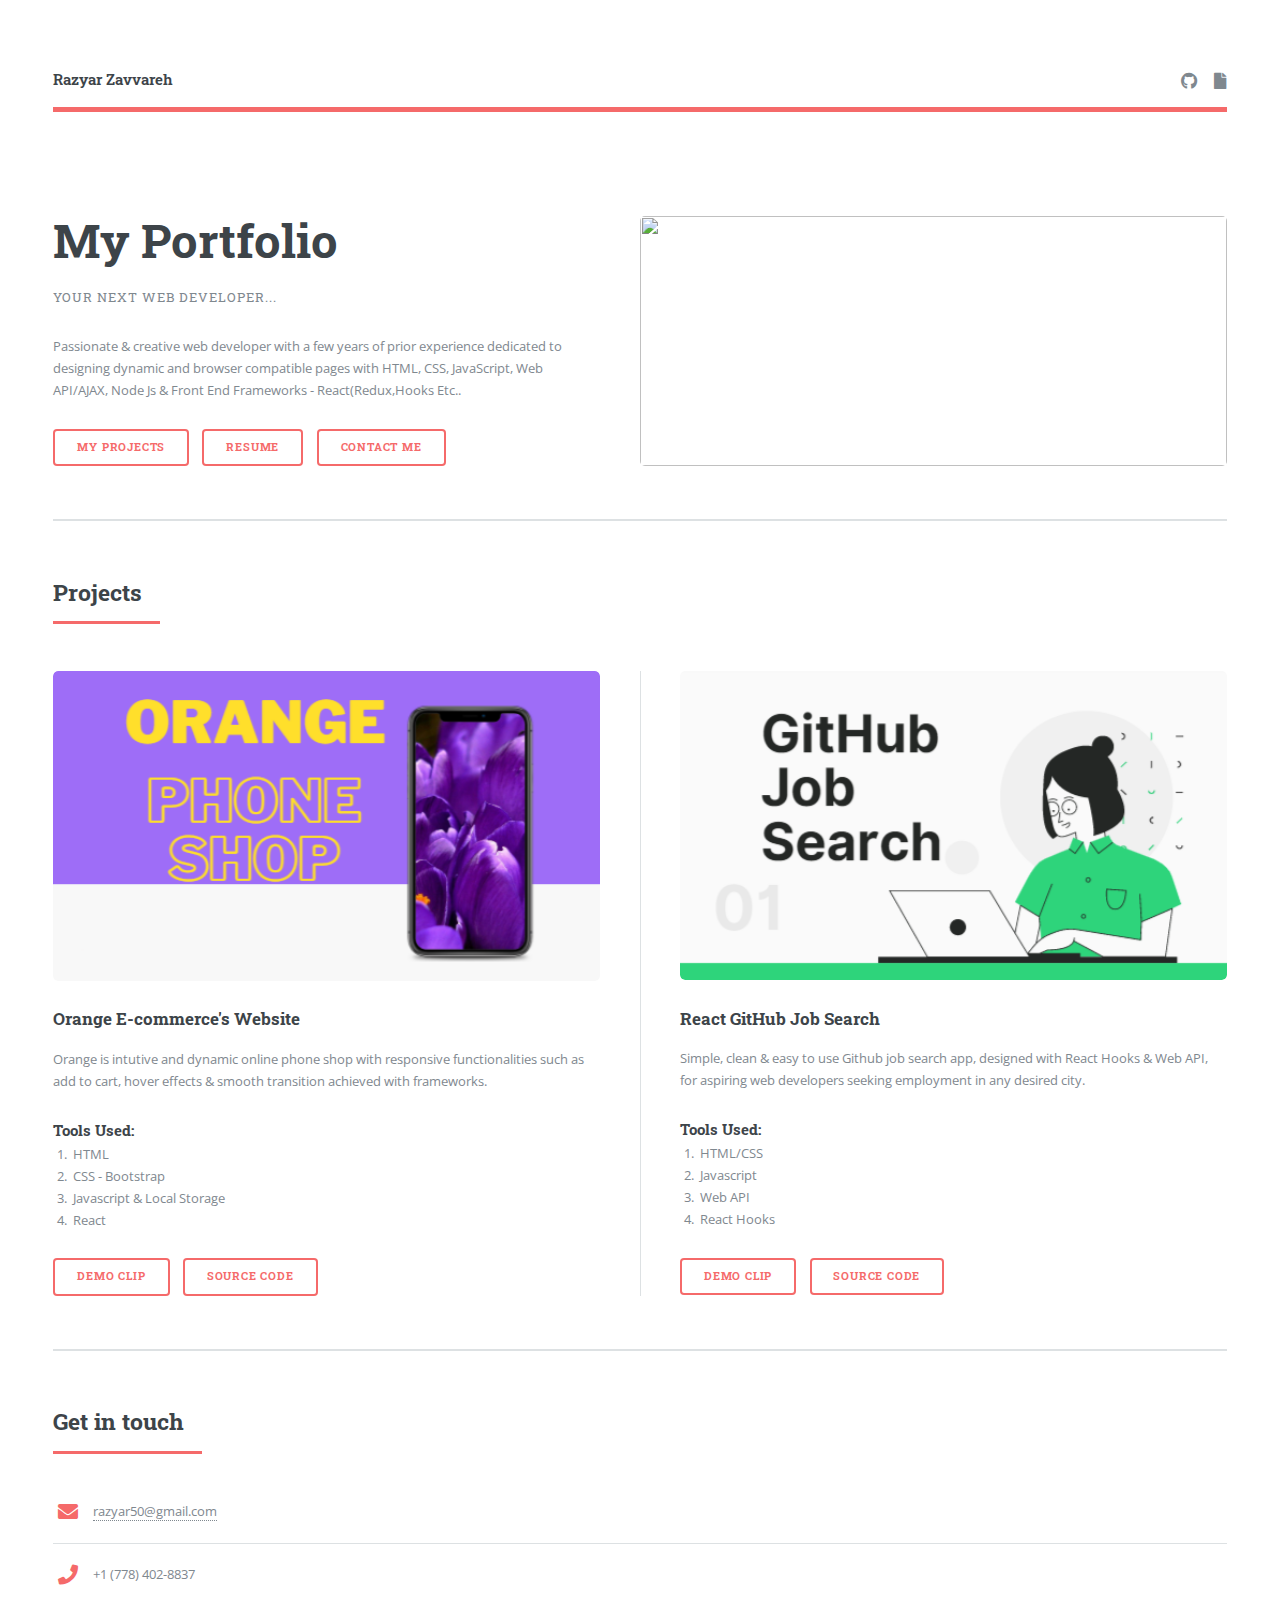
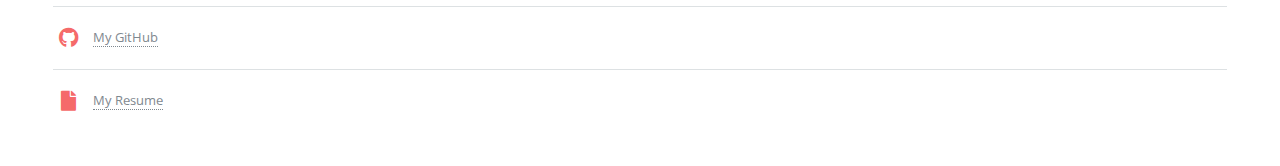
==== commit 42870126: "Add files via upload" ====
--- a/index.html
+++ b/index.html
@@ -98,7 +98,7 @@
   </header>
   <ul id="contactme" class="contact">
     <li class="icon solid fa-envelope"><a href="#">razyar50@gmail.com</a></li>
-   <li class="icon solid fa-phone">+1 (778) 442-8837
+   <li class="icon solid fa-phone">+1 (778) 402-8837
    <li class="icon brands fa-github"><a href="https://github.com/razyarz?tab=repositories">My GitHub</a></li>
    <li class="icon solid fa-file"><a href="#">My Resume</a></li>
 
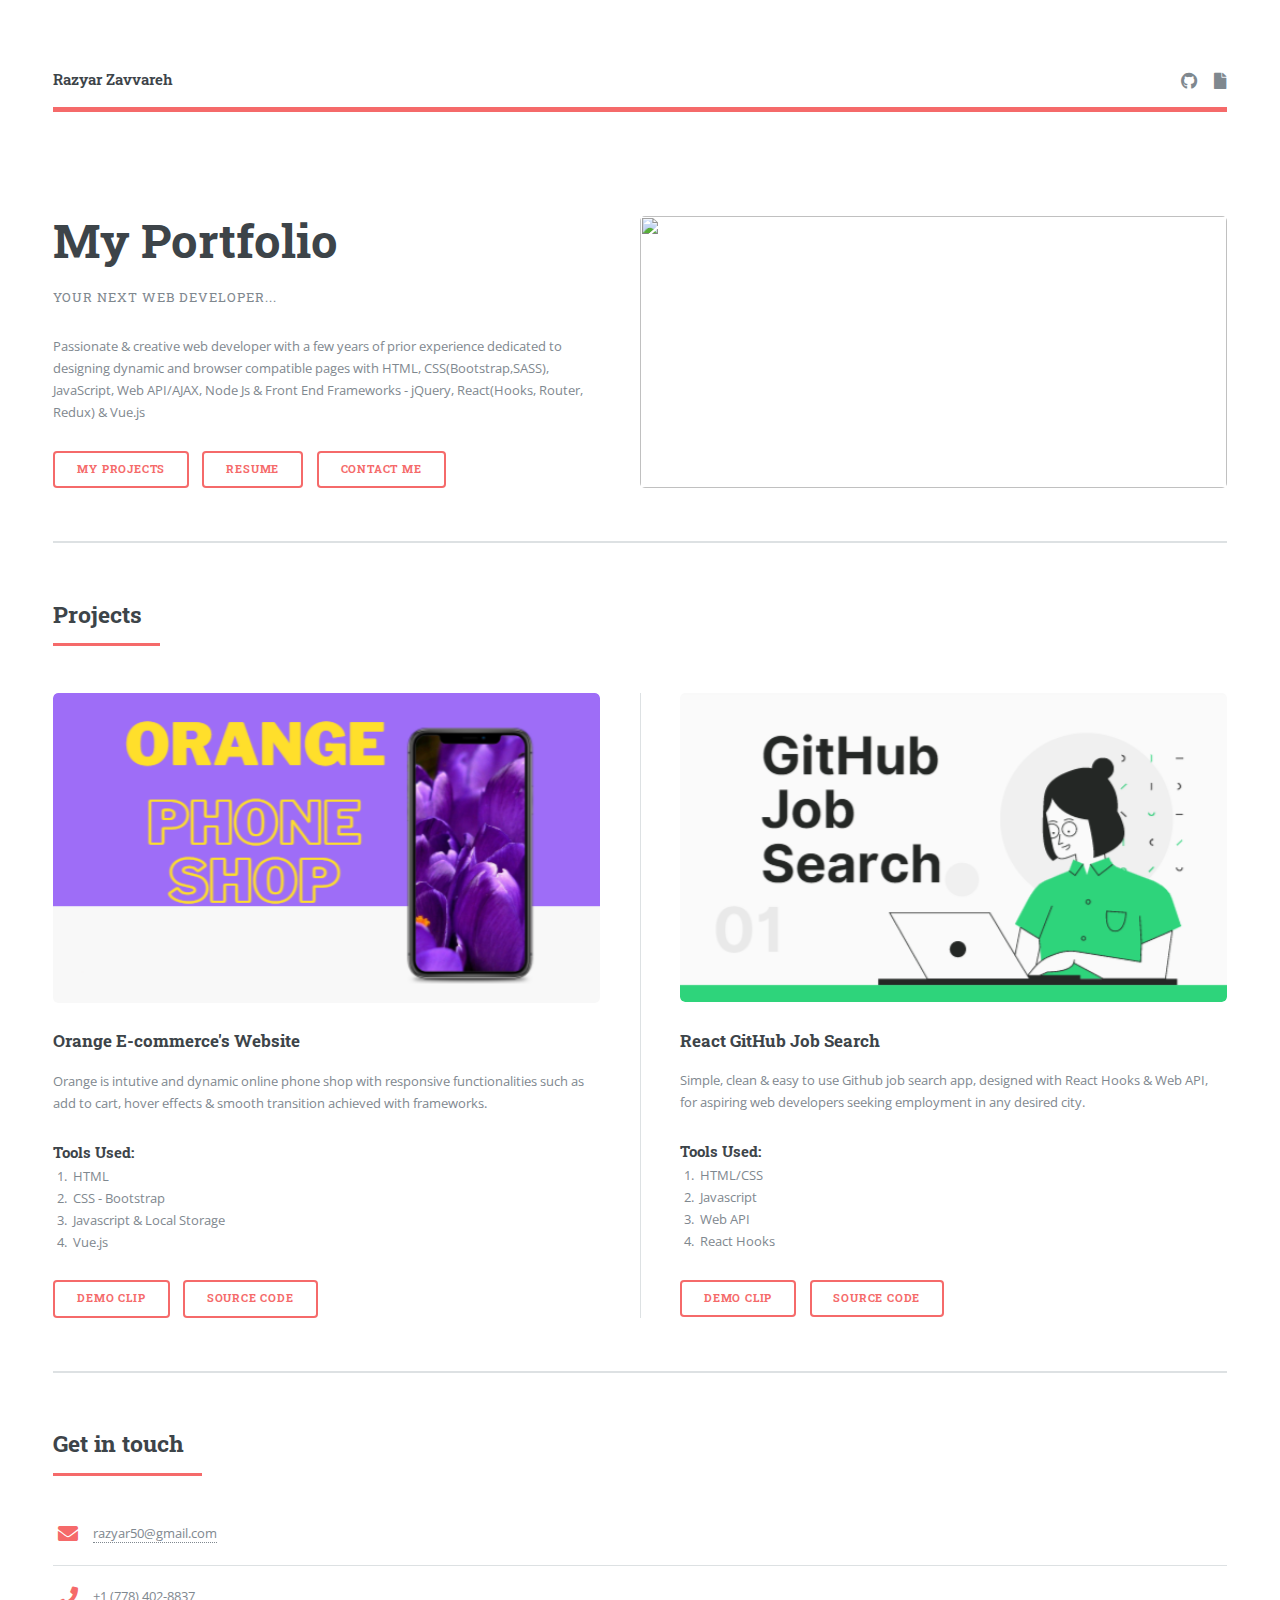
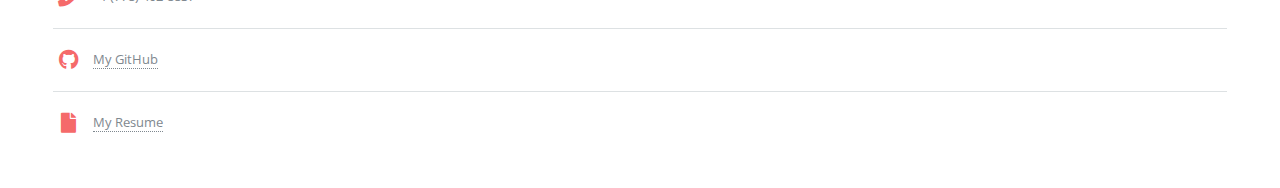
==== commit 8d8e55af: "Add files via upload" ====
--- a/index.html
+++ b/index.html
@@ -22,7 +22,7 @@
 	<a href="index.html" class="logo"><strong>Razyar Zavvareh</strong></a>
 	  <ul class="icons">
 	    <li><a href="https://github.com/razyarz?tab=repositories" class="icon brands fa-github"><span class="label">GitHub</span></a></li>
-	     <li><a href="#" class="icon solid fa-file"><span class="label">GitHub</span></a></li>
+	     <li><a href="https://my.indeed.com/p/razyarz-7grtidt" class="icon solid fa-file"><span class="label">GitHub</span></a></li>
 	  </ul>
 	</header>
 <!-- Banner -->
@@ -32,10 +32,10 @@
 	<h1>My Portfolio</h1>
 	<p>Your Next Web Developer...</p>
 	</header>
-	<p>Passionate & creative web developer with a few years of prior experience dedicated to designing dynamic and browser compatible pages with HTML, CSS, JavaScript, Web API/AJAX, Node Js & Front End Frameworks - React(Redux,Hooks Etc..</p>
+	<p>Passionate & creative web developer with a few years of prior experience dedicated to designing dynamic and browser compatible pages with HTML, CSS(Bootstrap,SASS), JavaScript, Web API/AJAX, Node Js & Front End Frameworks - jQuery, React(Hooks, Router, Redux) & Vue.js</p>
 	<ul class="actions">
 	  <li><a href="#myprojects" class="button big">My Projects</a>
-	  <li><a href="#" class="button big">Resume</a>
+	  <li><a href="https://my.indeed.com/p/razyarz-7grtidt" class="button big">Resume</a>
 	  </li>
 	  <li><a href="#contactme" class="button big">Contact Me</a>
 	</ul>
@@ -61,7 +61,7 @@
 	  	<li>HTML</li>
 	  	<li>CSS - Bootstrap</li>
 	  	<li>Javascript & Local Storage</li>
-	  	<li>React</li>
+	  	<li>Vue.js</li>
 	  </ol>
 	  <ul class="actions">
 	    <li><a href="video1.html" class="button">Demo Clip</a></li>
@@ -100,7 +100,7 @@
     <li class="icon solid fa-envelope"><a href="#">razyar50@gmail.com</a></li>
    <li class="icon solid fa-phone">+1 (778) 402-8837
    <li class="icon brands fa-github"><a href="https://github.com/razyarz?tab=repositories">My GitHub</a></li>
-   <li class="icon solid fa-file"><a href="#">My Resume</a></li>
+   <li class="icon solid fa-file"><a href="https://my.indeed.com/p/razyarz-7grtidt">My Resume</a></li>
 
   </ul>
 </section>
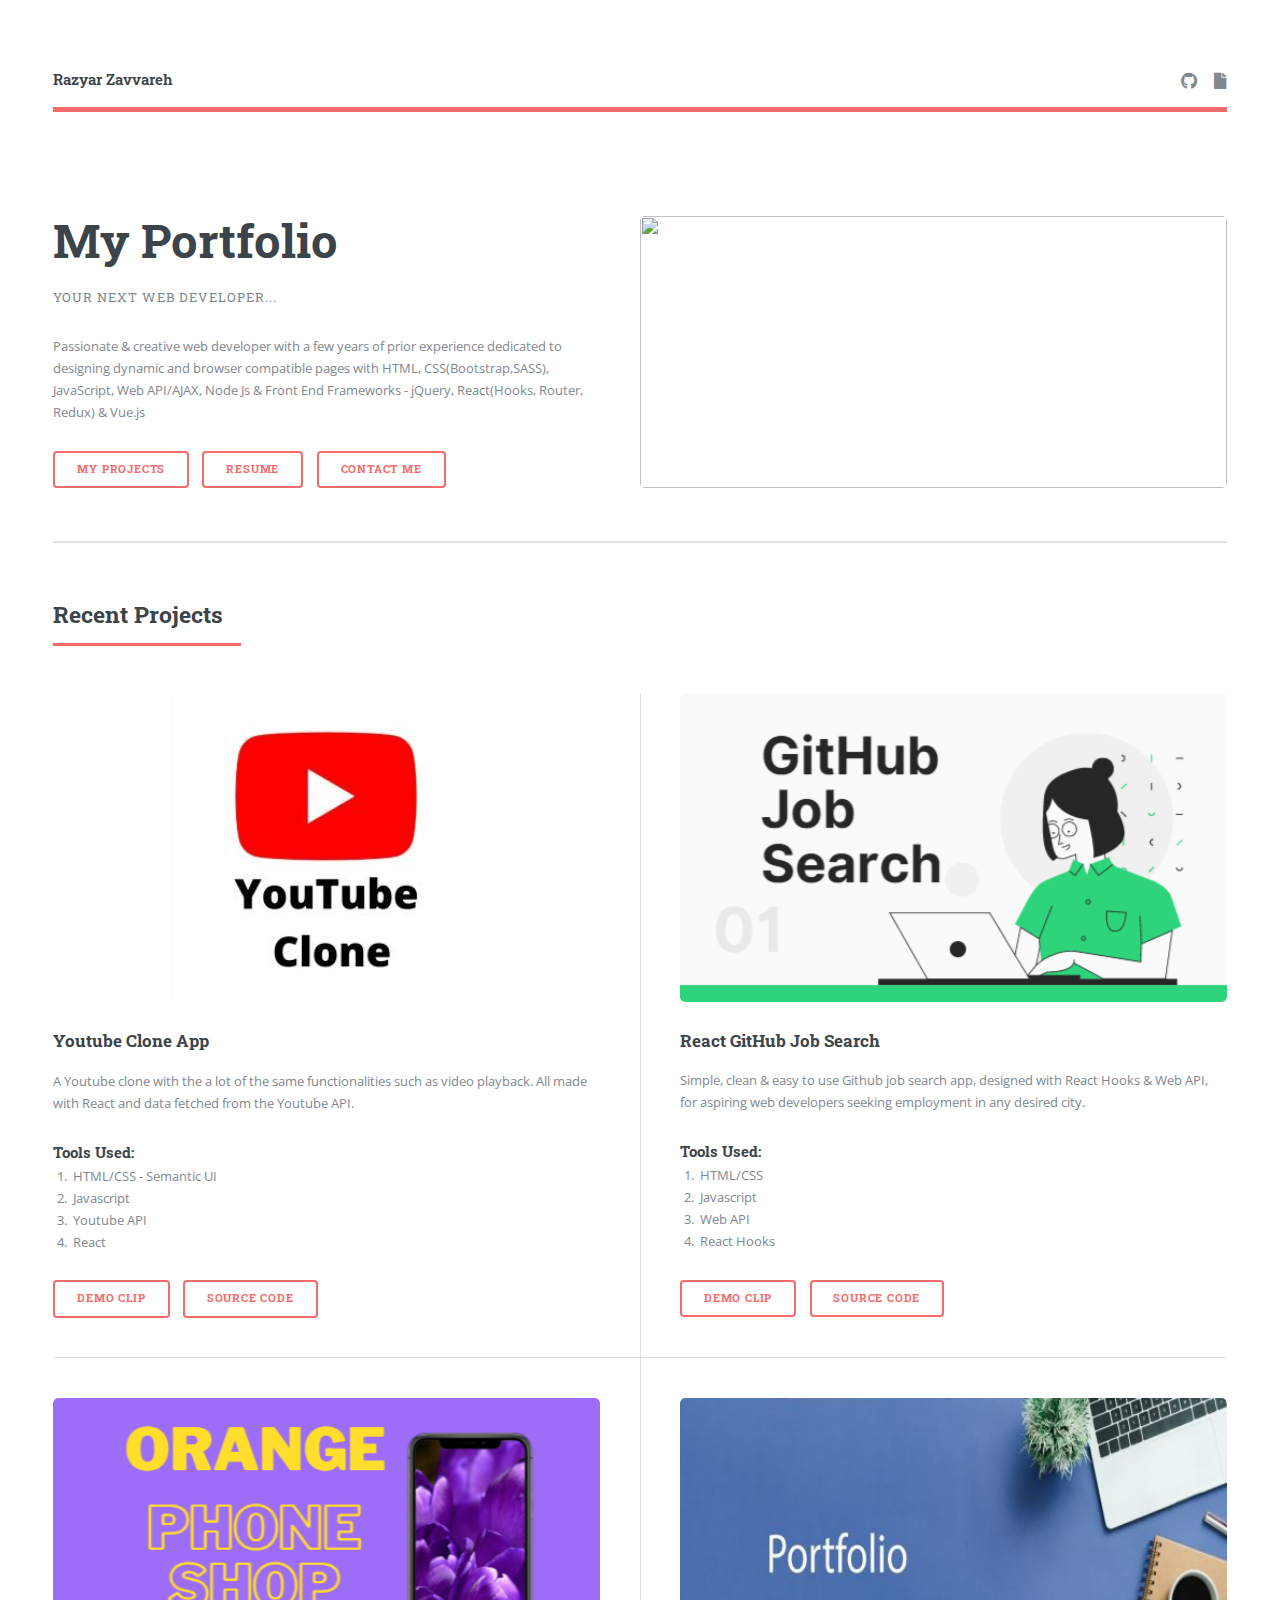
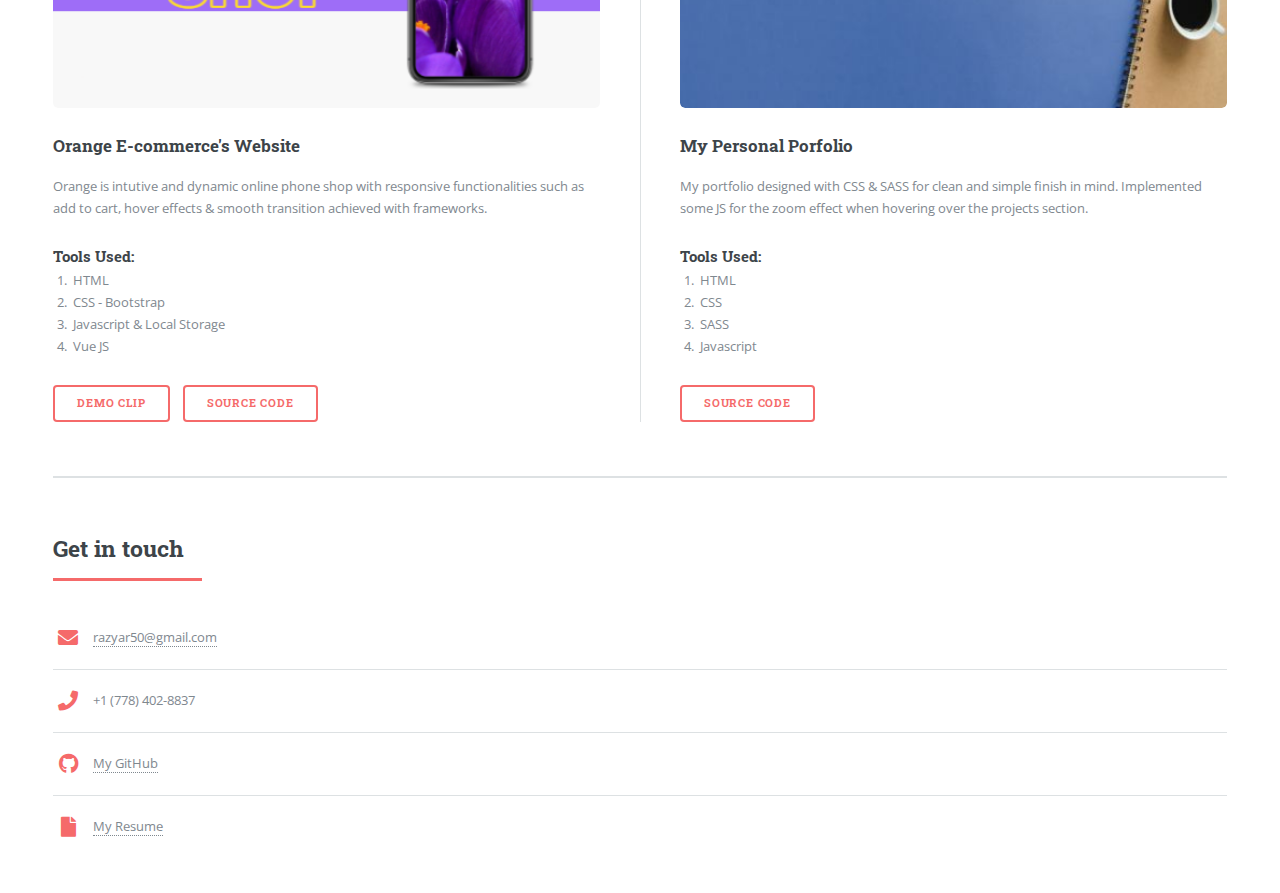
==== commit 558ac59d: "Add files via upload" ====
--- a/index.html
+++ b/index.html
@@ -22,7 +22,7 @@
 	<a href="index.html" class="logo"><strong>Razyar Zavvareh</strong></a>
 	  <ul class="icons">
 	    <li><a href="https://github.com/razyarz?tab=repositories" class="icon brands fa-github"><span class="label">GitHub</span></a></li>
-	     <li><a href="https://my.indeed.com/p/razyarz-7grtidt" class="icon solid fa-file"><span class="label">GitHub</span></a></li>
+	     <li><a href="https://drive.google.com/file/d/1WsakuKv8TctuQTpnhN462Q1twBSN0w8B/view?usp=sharing" class="icon solid fa-file"><span class="label">GitHub</span></a></li>
 	  </ul>
 	</header>
 <!-- Banner -->
@@ -35,7 +35,7 @@
 	<p>Passionate & creative web developer with a few years of prior experience dedicated to designing dynamic and browser compatible pages with HTML, CSS(Bootstrap,SASS), JavaScript, Web API/AJAX, Node Js & Front End Frameworks - jQuery, React(Hooks, Router, Redux) & Vue.js</p>
 	<ul class="actions">
 	  <li><a href="#myprojects" class="button big">My Projects</a>
-	  <li><a href="https://my.indeed.com/p/razyarz-7grtidt" class="button big">Resume</a>
+	  <li><a href="https://drive.google.com/file/d/1WsakuKv8TctuQTpnhN462Q1twBSN0w8B/view?usp=sharing" class="button big">Resume</a>
 	  </li>
 	  <li><a href="#contactme" class="button big">Contact Me</a>
 	</ul>
@@ -48,29 +48,35 @@
 <!-- Section -->
 <section>
   <header class="major">
-    <h2 id="myprojects">Projects</h2>
+    <h2 id="myprojects">Recent Projects</h2>
   </header>
   <div class="posts">
 
-	 <article>
-		<a href="#" class="image"><img src="images/ea.png" alt="" /></a>
-		<h3>Orange E-commerce's Website</h3>
-	  <p>Orange is intutive and dynamic online phone shop with responsive functionalities such as add to cart, hover effects & smooth transition achieved with frameworks.</p>
+	
+    <article>
+	  <a href="video3.html" class="image"><img src="images/yt.jpg" alt="" /></a>
+	  <h3>Youtube Clone App</h3>
+	  <p>A Youtube clone with the a lot of the same functionalities such as video playback. All made with React and data fetched from the Youtube API.</p>
 	  <h4 class="toolH4">Tools Used:</h4>
 	  <ol class="toolsused">
-	  	<li>HTML</li>
-	  	<li>CSS - Bootstrap</li>
-	  	<li>Javascript & Local Storage</li>
-	  	<li>Vue.js</li>
+	  	<li>HTML/CSS - Semantic UI</li>
+	  	<li>Javascript</li>
+	  	<li>Youtube API</li>
+	  	<li>React</li>
+
 	  </ol>
 	  <ul class="actions">
-	    <li><a href="video1.html" class="button">Demo Clip</a></li>
-	     <li><a href="https://github.com/razyarz/Orange-Phone-Shop.git" class="button">Source Code</a></li>
+	    <li><a href="video3.html" class="button">Demo Clip</a></li>
+	    <li><a href="https://github.com/razyarz/Youtube-Clone-React-App.git" class="button">Source Code</a></li>
+	    
 	  </ul>
+   </article>
 
-      </article>	
-    <article>
-	  <a href="#" class="image"><img src="images/sct.png" alt="" /></a>
+    
+
+
+        <article>
+	  <a href="video2.html" class="image"><img src="images/sct.png" alt="" /></a>
 	  <h3>React GitHub Job Search</h3>
 	  <p>Simple, clean & easy to use Github job search app, designed with React Hooks & Web API, for aspiring web developers seeking employment in any desired city.</p>
 	  <h4 class="toolH4">Tools Used:</h4>
@@ -87,6 +93,46 @@
 	    
 	  </ul>
    </article>
+
+
+
+   <article>
+		<a href="video1.html" class="image"><img src="images/ea.png" alt="" /></a>
+		<h3>Orange E-commerce's Website</h3>
+	  <p>Orange is intutive and dynamic online phone shop with responsive functionalities such as add to cart, hover effects & smooth transition achieved with frameworks.</p>
+	  <h4 class="toolH4">Tools Used:</h4>
+	  <ol class="toolsused">
+	  	<li>HTML</li>
+	  	<li>CSS - Bootstrap</li>
+	  	<li>Javascript & Local Storage</li>
+	  	<li>Vue JS</li>
+	  </ol>
+	  <ul class="actions">
+	    <li><a href="video1.html" class="button">Demo Clip</a></li>
+	     <li><a href="https://github.com/razyarz/Orange-Phone-Shop.git" class="button">Source Code</a></li>
+	  </ul>
+
+      </article>
+
+
+     <article>
+	  <a href="https://github.com/razyarz/razyarz.github.io" class="image"><img src="images/myportfolio.jpeg" alt="" /></a>
+	  <h3>My Personal Porfolio</h3>
+	  <p>My portfolio designed with CSS & SASS for clean and simple finish in mind. Implemented some JS for the zoom effect when hovering over the projects section.</p>
+	  <h4 class="toolH4">Tools Used:</h4>
+	  <ol class="toolsused">
+	  	<li>HTML</li>
+	  	<li>CSS</li>
+	  	<li>SASS</li>
+	  	<li>Javascript</li>
+	  </ol>  
+	  <ul class="actions">
+	    <li><a href="https://github.com/razyarz/razyarz.github.io" class="button">Source Code</a></li>
+	    
+	  </ul>
+   </article>
+
+	
                  
 	  </div>
 </section>
@@ -100,7 +146,7 @@
     <li class="icon solid fa-envelope"><a href="#">razyar50@gmail.com</a></li>
    <li class="icon solid fa-phone">+1 (778) 402-8837
    <li class="icon brands fa-github"><a href="https://github.com/razyarz?tab=repositories">My GitHub</a></li>
-   <li class="icon solid fa-file"><a href="https://my.indeed.com/p/razyarz-7grtidt">My Resume</a></li>
+   <li class="icon solid fa-file"><a href="https://drive.google.com/file/d/1WsakuKv8TctuQTpnhN462Q1twBSN0w8B/view?usp=sharing">My Resume</a></li>
 
   </ul>
 </section>
